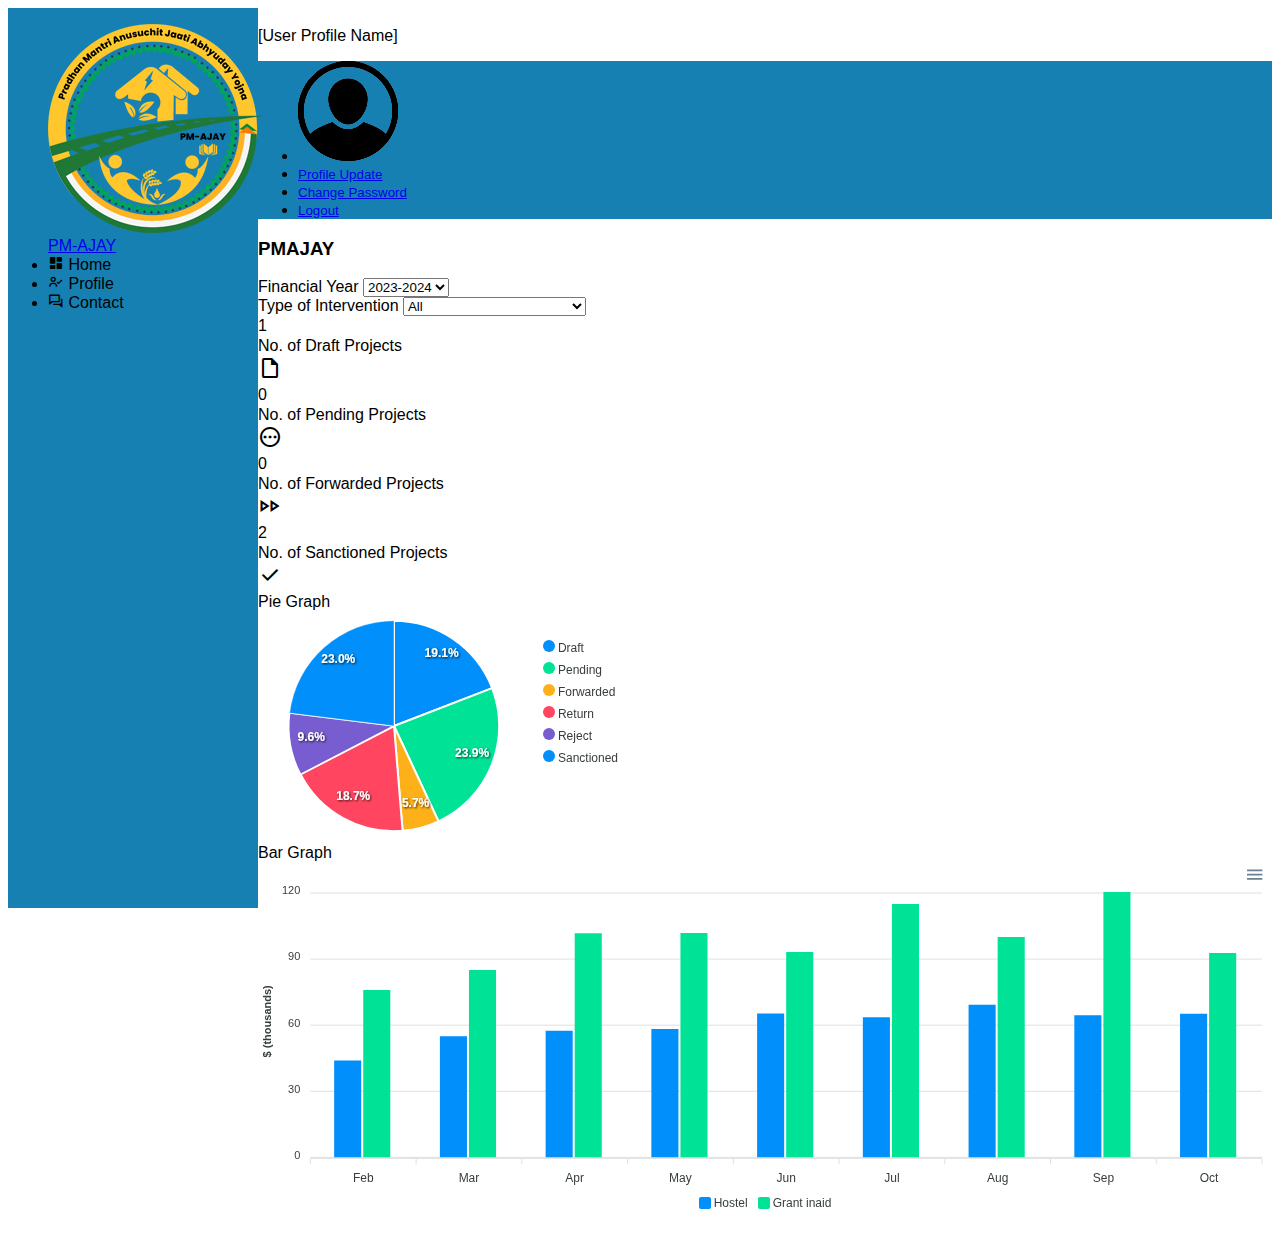
==== login/dashboard/dashboard.html @ 8426c372 "update" ====
<!DOCTYPE html>
<html lang="en">

<head>
  <meta charset="UTF-8" />
  <meta name="viewport" content="width=device-width, initial-scale=1.0" />
  <title>PMAJAY Dashboard</title>
  <!-- bootstrap 5 css -->
  <link href="https://cdn.jsdelivr.net/npm/bootstrap@5.0.0-beta2/dist/css/bootstrap.min.css" rel="stylesheet" integrity="sha384-BmbxuPwQa2lc/FVzBcNJ7UAyJxM6wuqIj61tLrc4wSX0szH/Ev+nYRRuWlolflfl" crossorigin="anonymous" />
  <!-- BOX ICONS CSS-->
  <link href="https://cdn.jsdelivr.net/npm/boxicons@2.0.5/css/boxicons.min.css" rel="stylesheet" />
  <!-- custom css -->
  <link rel="stylesheet" href="../css/style.css" />
  <link rel="stylesheet" href="https://fonts.googleapis.com/css2?family=Material+Symbols+Outlined:opsz,wght,FILL,GRAD@48,400,0,0" />
</head>

<body>
  <!-- Side-Nav -->
  <div class="side-navbar active-nav d-flex justify-content-between flex-wrap flex-column" id="sidebar">
    <ul class="nav flex-column text-white w-100">
      <a href="#" class="nav-link h3 text-white my-2">
        <img src="/images/logo.png" alt="" srcset="" class="w-25">
        PM-AJAY
      </a>
      <li href="#" class="nav-link" role="button">
        <i class="bx bxs-dashboard"></i>
        <span class="mx-2">Home</span>
      </li>
      <li href="#" class="nav-link" role="button">
        <i class="bx bx-user-check"></i>
        <span class="mx-2">Profile</span>
      </li>
      <li href="#" class="nav-link" role="button">
        <i class="bx bx-conversation"></i>
        <span class="mx-2">Contact</span>
      </li>
    </ul>

    <!-- <span href="#" class="nav-link h4 w-100 mb-5">
      <a href=""><i class="bx bxl-instagram-alt text-white"></i></a>
      <a href=""><i class="bx bxl-twitter px-2 text-white"></i></a>
      <a href=""><i class="bx bxl-facebook text-white"></i></a>
    </span> -->
  </div>

  <!-- Main Wrapper -->
  <div class="p-1 my-container active-cont">
    <!-- Top Nav -->
    <nav class="navbar top-navbar navbar-light bg-light px-5">
      <a class="btn border-0" id="menu-btn"><i class="bx bx-menu"></i></a>
      <div class="dropdown">
        <span class="" role="button" id="dropdownMenuButton1" data-bs-toggle="dropdown" >
          [User Profile Name]
        </span>
        <ul class="dropdown-menu mt-4 me-5 dashboard" aria-labelledby="dropdownMenuButton1">
          <li class="text-center mb-3 "><img src="/images/user1.png" alt="" srcset="" class="w-50"></li>
          <li class="dropdown-item"><a href="#" class="text-decoration-none text-white"><small>Profile Update</small></a></li>
          <li class="dropdown-item"><a href="#" class="text-decoration-none text-white"><small>Change Password</small></a></li>
          <li class="dropdown-item"><a href="#" class="text-decoration-none text-white"><small>Logout</small></a></li>
        </ul>
      </div>
    </nav>
    <!--End Top Nav -->
    <h3 class="text-dark p-3">PMAJAY</h3>
    <div class="row px-4">
        <div class="d-flex">
            <div class="col-md-3 me-3">
                <label class="fw-bold">Financial Year</label>
                <select class="form-control" name="fin_year" id="fin_year">
                    <option value="2023-2024">2023-2024</option>
                    <option value="2022-2023">2022-2023</option>
                    <option value="2021-2022">2021-2022</option>
                </select>
            </div>
            <div class="col-md-3">
                <label class="fw-bold">Type of Intervention</label>
                <select class="form-control" name="intervention" id="intervention">
                    <option value="111">All </option>
                    <option value="1">Income Generation Activity</option>
                    <option value="3">Infrastructure Development</option>
                    <option value="2">Skill Development</option>       
                </select>
            </div>
        </div>
        <div class="row mt-4">
            <div class="col-xxl-3 col-md-6 mb-5">
                <div class="card card-raised border-start border-primary border-4 shadow-lg">
                    <div class="card-body px-4">
                        <div class="d-flex justify-content-between align-items-center mb-2">
                            <div class="me-2">
                                <div class="display-5">1</div>
                                <div class="fw-bold">No. of Draft Projects</div>
                            </div>
                            <div class="rounded-circle py-1 px-2 bg-primary text-white"><i class="material-symbols-outlined">draft</i></div>
                        </div>
                        <div class="card-text">
                            <div class="d-inline-flex align-items-center">
                                <!-- <i class="material-symbols-outlined icon-xs text-success">draft</i> -->
                                <!-- <div class="caption text-success fw-500 me-2">3%</div>
                                <div class="caption">from last month</div> -->
                            </div>
                        </div>
                    </div>
                </div>
            </div>
            <div class="col-xxl-3 col-md-6 mb-5">
                <div class="card card-raised border-start border-warning border-4 shadow-lg">
                    <div class="card-body px-4">
                        <div class="d-flex justify-content-between align-items-center mb-2">
                            <div class="me-2">
                                <div class="display-5">0</div>
                                <div class="fw-bold">No. of Pending Projects</div>
                            </div>
                            <div class="rounded-circle py-1 px-2 bg-warning text-white"><i class="material-symbols-outlined">pending</i></div>
                        </div>
                        <div class="card-text">
                            <div class="d-inline-flex align-items-center">
                                <!-- <i class="material-icons icon-xs text-success">pending</i> -->
                                <!-- <div class="caption text-success fw-500 me-2">3%</div>
                                <div class="caption">from last month</div> -->
                            </div>
                        </div>
                    </div>
                </div>
            </div>
            <div class="col-xxl-3 col-md-6 mb-5">
                <div class="card card-raised border-start border-secondary border-4 shadow-lg">
                    <div class="card-body px-4">
                        <div class="d-flex justify-content-between align-items-center mb-2">
                            <div class="me-2">
                                <div class="display-5">0</div>
                                <div class="fw-bold">No. of Forwarded Projects</div>
                            </div>
                            <div class="rounded-circle py-1 px-2 bg-secondary text-white"><i class="material-symbols-outlined">fast_forward</i></div>
                        </div>
                        <div class="card-text">
                            <div class="d-inline-flex align-items-center">
                                <!-- <i class="material-icons icon-xs text-success">arrow_upward</i>
                                <div class="caption text-success fw-500 me-2">3%</div>
                                <div class="caption">from last month</div> -->
                            </div>
                        </div>
                    </div>
                </div>
            </div>
            <div class="col-xxl-3 col-md-6 mb-5">
                <div class="card card-raised border-start border-success border-4 shadow-lg">
                    <div class="card-body px-4">
                        <div class="d-flex justify-content-between align-items-center mb-2">
                            <div class="me-2">
                                <div class="display-5">2</div>
                                <div class="fw-bold">No. of Sanctioned Projects</div>
                            </div>
                            <div class="rounded-circle py-1 px-2 bg-success text-white"><i class="material-symbols-outlined">done</i></div>
                        </div>
                        <div class="card-text">
                            <div class="d-inline-flex align-items-center">
                                <!-- <i class="material-icons icon-xs text-success">arrow_upward</i>
                                <div class="caption text-success fw-500 me-2">3%</div>
                                <div class="caption">from last month</div> -->
                            </div>
                        </div>
                    </div>
                </div>
            </div>
        </div>
        <div class="col-md-4 mt-4">
            <div class="card shadow-sm h-100">
                <div class="card-header">Pie Graph</div>
                <div class="card-body" id="chart"></div>
            </div>
        </div>
        <div class="col-md-8 mt-4">
            <div class="card shadow-sm">
                <div class="card-header">Bar Graph</div>
                <div class="card-body" id="chart1"></div>
            </div>
        </div>
    </div>
  </div>

  <!-- bootstrap js -->
  <script src="https://cdn.jsdelivr.net/npm/bootstrap@5.0.0-beta2/dist/js/bootstrap.bundle.min.js" integrity="sha384-b5kHyXgcpbZJO/tY9Ul7kGkf1S0CWuKcCD38l8YkeH8z8QjE0GmW1gYU5S9FOnJ0" crossorigin="anonymous"></script>
  <script src="../js/dashboard.js" ></script>
  <script src="/assets/js/apexchart.js"></script>
  <script src="../js/chart.js"></script>
</body>

</html>
---- login/css/style.css ----
body {
    font-family: "Montserrat", sans-serif;
}
  
  .container {
    max-width: 900px; }
  
 
  section#formHolder {
    padding: 50px 0; }
  
  .brand {
    padding: 20px;
    background-size: cover;
    background-position: center center;
    color: #fff;
    min-height: 540px;
    position: relative;
    box-shadow: 3px 3px 10px rgba(92, 143, 204, 0.3);
    transition: all 0.6s cubic-bezier(1, -0.375, 0.285, 0.995);
    z-index: 9999; }
    
    .brand::before {
      content: '';
      display: block;
      width: 100%;
      height: 100%;
      position: absolute;
      top: 0;
      left: 0;
      background: rgb(36, 131, 197);
      z-index: -1; }
    .brand .heading {
      position: absolute;
      top: 50%;
      left: 50%;
      transform: translate(-50%, -50%);
      text-align: center;
      transition: all 0.6s; }
      .brand .heading.active {
        top: 100px;
        left: 100px;
        transform: translate(0); }
      .brand .heading h2 {
        font-size: 70px;
        font-weight: 700;
        text-transform: uppercase;
        margin-bottom: 0; }
      .brand .heading p {
        font-size: 15px;
        font-weight: 300;
        text-transform: uppercase;
        letter-spacing: 2px;
        white-space: 4px;
        font-family: "Raleway", sans-serif; }
    .brand .success-msg {
      width: 100%;
      text-align: center;
      position: absolute;
      top: 50%;
      left: 50%;
      transform: translate(-50%, -50%);
      margin-top: 60px; }
      .brand .success-msg p {
        font-size: 25px;
        font-weight: 400;
        font-family: "Raleway", sans-serif; }
      .brand .success-msg a {
        font-size: 12px;
        text-transform: uppercase;
        padding: 8px 30px;
        background: #2db6fa;
        text-decoration: none;
        color: #fff;
        border-radius: 30px; }
      .brand .success-msg p, .brand .success-msg a {
        transition: all 0.9s;
        transform: translateY(20px);
        opacity: 0; }
        .brand .success-msg p.active, .brand .success-msg a.active {
          transform: translateY(0);
          opacity: 1; }
  
  .form {
    position: relative; }
    .form .form-peice {
      background: #fff;
      min-height: 480px;
      margin-top: 30px;
      box-shadow: 3px 3px 10px rgba(0, 0, 0, 0.2);
      color: #bbbbbb;
      padding: 30px 0 60px;
      transition: all 0.9s cubic-bezier(1, -0.375, 0.285, 0.995);
      position: absolute;
      top: 0;
      left: -30%;
      width: 130%;
      overflow: hidden; }
      .form .form-peice.switched {
        transform: translateX(-100%);
        width: 100%;
        left: 0; }
    .form form {
      padding: 0 40px;
      margin: 0;
      width: 70%;
      position: absolute;
      top: 50%;
      left: 60%;
      transform: translate(-50%, -50%); }
      .form form .form-group {
        margin-bottom: 5px;
        position: relative; }
        .form form .form-group.hasError input {
          border-color: #2db6fa !important; }
        .form form .form-group.hasError label {
          color: #2db6fa !important; }
      .form form label {
        font-size: 12px;
        font-weight: 400;
        text-transform: uppercase;
        font-family: "Montserrat", sans-serif;
        transform: translateY(40px);
        transition: all 0.4s;
        cursor: text;
        z-index: -1; }
        .form form label.active {
          transform: translateY(10px);
          font-size: 10px; }
        .form form label.fontSwitch {
          font-family: "Raleway", sans-serif !important;
          font-weight: 600; }
      .form form input:not([type=submit]) {
        background: none;
        outline: none;
        border: none;
        display: block;
        padding: 10px 0;
        width: 100%;
        border-bottom: 1px solid #eee;
        color: #444;
        font-size: 15px;
        font-family: "Montserrat", sans-serif;
        z-index: 1; }
        .form form input:not([type=submit]).hasError {
          border-color: #2db6fa; }
      .form form span.error {
        color: #2db6fa;
        font-family: "Montserrat", sans-serif;
        font-size: 12px;
        position: absolute;
        bottom: -20px;
        right: 0;
        display: none; }
      .form form input[type=password] {
        color: #2db6fa; }
      .form form .CTA {
        margin-top: 30px; }
        .form form .CTA input {
          font-size: 12px;
          text-transform: uppercase;
          padding: 5px 30px;
          background: #2db6fa;
          color: #fff;
          border-radius: 30px;
          margin-right: 20px;
          border: none;
          font-family: "Montserrat", sans-serif; }
        .form form .CTA a.switch {
          font-size: 13px;
          font-weight: 400;
          font-family: "Montserrat", sans-serif;
          color: #bbbbbb;
          text-decoration: underline;
          transition: all 0.3s; }
          .form form .CTA a.switch:hover {
            color: #2db6fa; }
  
  @media (max-width: 768px) {
    .container {
      overflow: hidden; }
    section#formHolder {
      padding: 0; }
      section#formHolder div.brand {
        min-height: 200px !important; }
        section#formHolder div.brand.active {
          min-height: 100vh !important; }
        section#formHolder div.brand .heading.active {
          top: 200px;
          left: 50%;
          transform: translate(-50%, -50%); }
        section#formHolder div.brand .success-msg p {
          font-size: 16px; }
        section#formHolder div.brand .success-msg a {
          padding: 5px 30px;
          font-size: 10px; }
      section#formHolder .form {
        width: 80vw;
        min-height: 500px;
        margin-left: 10vw; }
        section#formHolder .form .form-peice {
          margin: 0;
          top: 0;
          left: 0;
          width: 100% !important;
          transition: all .5s ease-in-out; }
          section#formHolder .form .form-peice.switched {
            transform: translateY(-100%);
            width: 100%;
            left: 0; }
          section#formHolder .form .form-peice > form {
            width: 100% !important;
            padding: 60px;
            left: 50%; } }
  
  @media (max-width: 480px) {
    section#formHolder .form {
      width: 100vw;
      margin-left: 0; }
    h2 {
      font-size: 50px !important; } }

      /* Dashboard */
      body {
        min-height: 100vh;
      }
      
      .side-navbar {
        width: 250px;
        height: 100%;
        position: fixed;
        margin-left: -300px;
        background-color: #1680b3;
        transition: 0.5s;
      }
      .dashboard{
        background-color: #1680b3;
      }
      .dropdown ul li :hover{
        color: #100901!important;
      }
      .cursor{
        cursor: url('/images/cursor.cur'), auto;
      }
      .nav-link:active,
      .nav-link:focus,
      .nav-link:hover {
        background-color: #ffffff26;
      }
      
      .my-container {
        transition: 0.4s;
      }
      
      .active-nav {
        margin-left: 0;
      }
      
      /* for main section */
      .active-cont {
        margin-left: 250px;
      }
      
      #menu-btn {
        background-color: #100901;
        color: #fff;
        margin-left: -62px;
      }
      
      .my-container input {
        border-radius: 2rem;
        padding: 2px 20px;
      }
      .card {
        line-height: 1.25rem;
        color: #000;
    }
      .card-raised{
        border:none;
      }
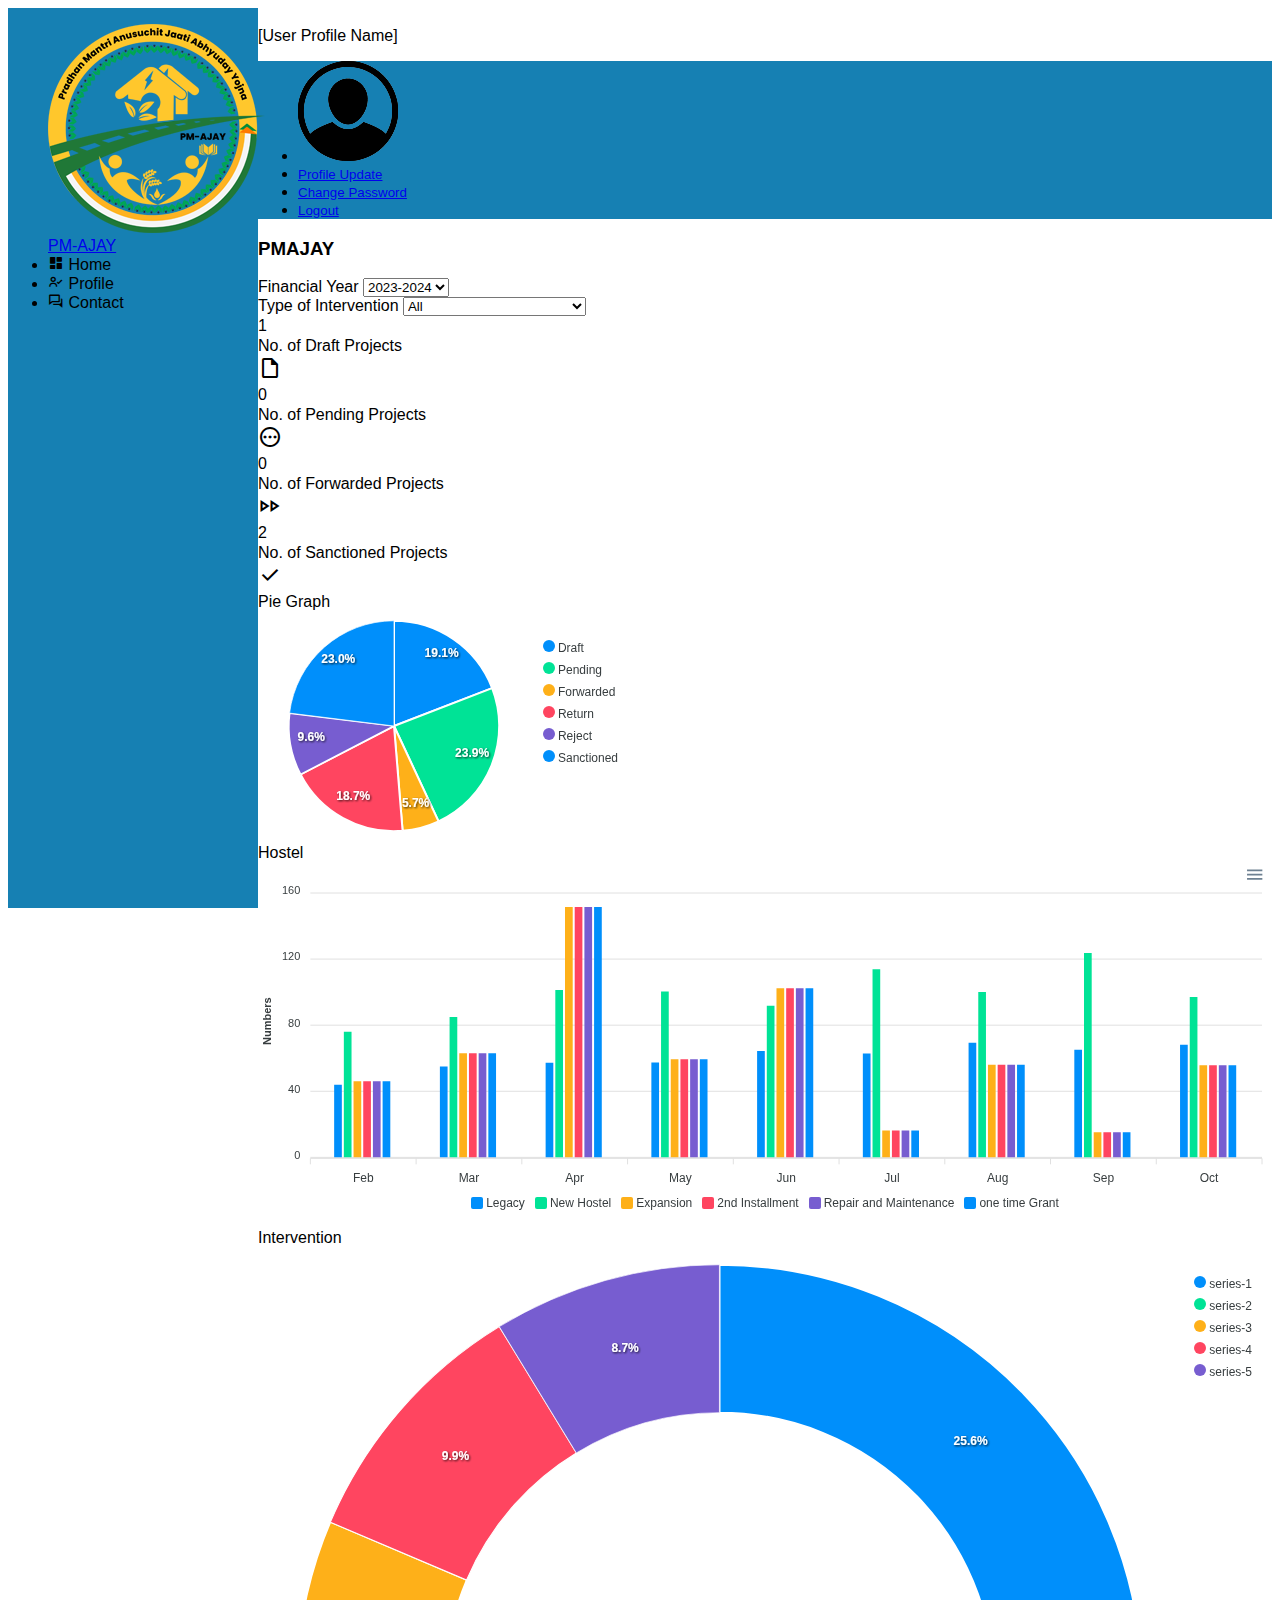
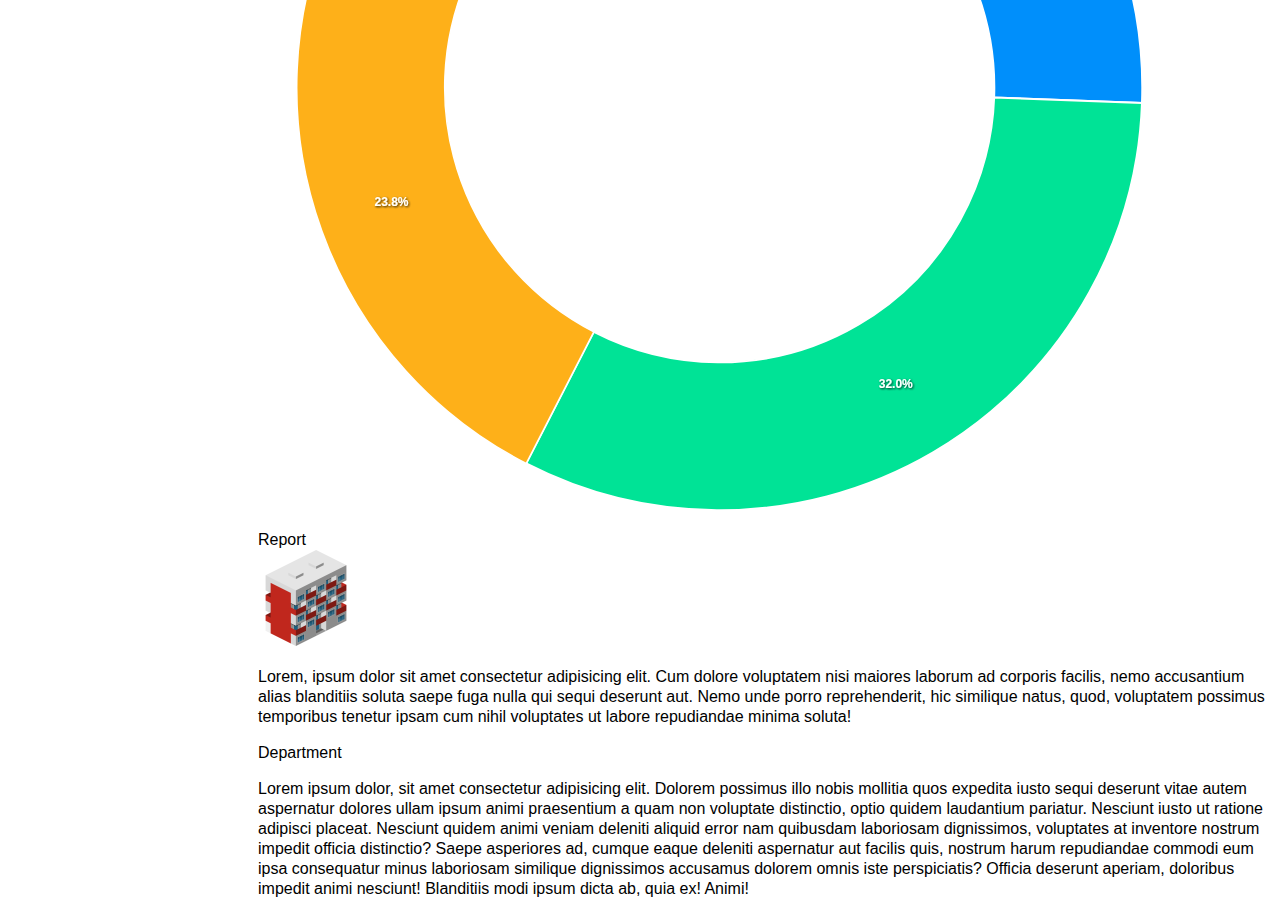
==== commit fa06222f: "update" ====
--- a/login/dashboard/dashboard.html
+++ b/login/dashboard/dashboard.html
@@ -2,188 +2,236 @@
 <html lang="en">
 
 <head>
-  <meta charset="UTF-8" />
-  <meta name="viewport" content="width=device-width, initial-scale=1.0" />
-  <title>PMAJAY Dashboard</title>
-  <!-- bootstrap 5 css -->
-  <link href="https://cdn.jsdelivr.net/npm/bootstrap@5.0.0-beta2/dist/css/bootstrap.min.css" rel="stylesheet" integrity="sha384-BmbxuPwQa2lc/FVzBcNJ7UAyJxM6wuqIj61tLrc4wSX0szH/Ev+nYRRuWlolflfl" crossorigin="anonymous" />
-  <!-- BOX ICONS CSS-->
-  <link href="https://cdn.jsdelivr.net/npm/boxicons@2.0.5/css/boxicons.min.css" rel="stylesheet" />
-  <!-- custom css -->
-  <link rel="stylesheet" href="../css/style.css" />
-  <link rel="stylesheet" href="https://fonts.googleapis.com/css2?family=Material+Symbols+Outlined:opsz,wght,FILL,GRAD@48,400,0,0" />
+    <meta charset="UTF-8" />
+    <meta name="viewport" content="width=device-width, initial-scale=1.0" />
+    <title>PMAJAY Dashboard</title>
+    <!-- bootstrap 5 css -->
+    <link href="https://cdn.jsdelivr.net/npm/bootstrap@5.0.0-beta2/dist/css/bootstrap.min.css" rel="stylesheet"
+        integrity="sha384-BmbxuPwQa2lc/FVzBcNJ7UAyJxM6wuqIj61tLrc4wSX0szH/Ev+nYRRuWlolflfl" crossorigin="anonymous" />
+    <!-- BOX ICONS CSS-->
+    <link href="https://cdn.jsdelivr.net/npm/boxicons@2.0.5/css/boxicons.min.css" rel="stylesheet" />
+    <!-- custom css -->
+    <link rel="stylesheet" href="../css/style.css" />
+    <link rel="stylesheet"
+        href="https://fonts.googleapis.com/css2?family=Material+Symbols+Outlined:opsz,wght,FILL,GRAD@48,400,0,0" />
 </head>
 
 <body>
-  <!-- Side-Nav -->
-  <div class="side-navbar active-nav d-flex justify-content-between flex-wrap flex-column" id="sidebar">
-    <ul class="nav flex-column text-white w-100">
-      <a href="#" class="nav-link h3 text-white my-2">
-        <img src="/images/logo.png" alt="" srcset="" class="w-25">
-        PM-AJAY
-      </a>
-      <li href="#" class="nav-link" role="button">
-        <i class="bx bxs-dashboard"></i>
-        <span class="mx-2">Home</span>
-      </li>
-      <li href="#" class="nav-link" role="button">
-        <i class="bx bx-user-check"></i>
-        <span class="mx-2">Profile</span>
-      </li>
-      <li href="#" class="nav-link" role="button">
-        <i class="bx bx-conversation"></i>
-        <span class="mx-2">Contact</span>
-      </li>
-    </ul>
-
-    <!-- <span href="#" class="nav-link h4 w-100 mb-5">
+    <!-- Side-Nav -->
+    <div class="side-navbar active-nav d-flex justify-content-between flex-wrap flex-column" id="sidebar">
+        <ul class="nav flex-column text-white w-100">
+            <a href="#" class="nav-link h3 text-white my-2">
+                <img src="/images/logo.png" alt="" srcset="" class="w-25">
+                PM-AJAY
+            </a>
+            <li href="#" class="nav-link" role="button">
+                <i class="bx bxs-dashboard"></i>
+                <span class="mx-2">Home</span>
+            </li>
+            <li href="#" class="nav-link" role="button">
+                <i class="bx bx-user-check"></i>
+                <span class="mx-2">Profile</span>
+            </li>
+            <li href="#" class="nav-link" role="button">
+                <i class="bx bx-conversation"></i>
+                <span class="mx-2">Contact</span>
+            </li>
+        </ul>
+
+        <!-- <span href="#" class="nav-link h4 w-100 mb-5">
       <a href=""><i class="bx bxl-instagram-alt text-white"></i></a>
       <a href=""><i class="bx bxl-twitter px-2 text-white"></i></a>
       <a href=""><i class="bx bxl-facebook text-white"></i></a>
     </span> -->
-  </div>
-
-  <!-- Main Wrapper -->
-  <div class="p-1 my-container active-cont">
-    <!-- Top Nav -->
-    <nav class="navbar top-navbar navbar-light bg-light px-5">
-      <a class="btn border-0" id="menu-btn"><i class="bx bx-menu"></i></a>
-      <div class="dropdown">
-        <span class="" role="button" id="dropdownMenuButton1" data-bs-toggle="dropdown" >
-          [User Profile Name]
-        </span>
-        <ul class="dropdown-menu mt-4 me-5 dashboard" aria-labelledby="dropdownMenuButton1">
-          <li class="text-center mb-3 "><img src="/images/user1.png" alt="" srcset="" class="w-50"></li>
-          <li class="dropdown-item"><a href="#" class="text-decoration-none text-white"><small>Profile Update</small></a></li>
-          <li class="dropdown-item"><a href="#" class="text-decoration-none text-white"><small>Change Password</small></a></li>
-          <li class="dropdown-item"><a href="#" class="text-decoration-none text-white"><small>Logout</small></a></li>
-        </ul>
-      </div>
-    </nav>
-    <!--End Top Nav -->
-    <h3 class="text-dark p-3">PMAJAY</h3>
-    <div class="row px-4">
-        <div class="d-flex">
-            <div class="col-md-3 me-3">
-                <label class="fw-bold">Financial Year</label>
-                <select class="form-control" name="fin_year" id="fin_year">
-                    <option value="2023-2024">2023-2024</option>
-                    <option value="2022-2023">2022-2023</option>
-                    <option value="2021-2022">2021-2022</option>
-                </select>
-            </div>
-            <div class="col-md-3">
-                <label class="fw-bold">Type of Intervention</label>
-                <select class="form-control" name="intervention" id="intervention">
-                    <option value="111">All </option>
-                    <option value="1">Income Generation Activity</option>
-                    <option value="3">Infrastructure Development</option>
-                    <option value="2">Skill Development</option>       
-                </select>
-            </div>
-        </div>
-        <div class="row mt-4">
-            <div class="col-xxl-3 col-md-6 mb-5">
-                <div class="card card-raised border-start border-primary border-4 shadow-lg">
-                    <div class="card-body px-4">
-                        <div class="d-flex justify-content-between align-items-center mb-2">
-                            <div class="me-2">
-                                <div class="display-5">1</div>
-                                <div class="fw-bold">No. of Draft Projects</div>
-                            </div>
-                            <div class="rounded-circle py-1 px-2 bg-primary text-white"><i class="material-symbols-outlined">draft</i></div>
-                        </div>
-                        <div class="card-text">
-                            <div class="d-inline-flex align-items-center">
-                                <!-- <i class="material-symbols-outlined icon-xs text-success">draft</i> -->
-                                <!-- <div class="caption text-success fw-500 me-2">3%</div>
-                                <div class="caption">from last month</div> -->
-                            </div>
-                        </div>
-                    </div>
-                </div>
-            </div>
-            <div class="col-xxl-3 col-md-6 mb-5">
-                <div class="card card-raised border-start border-warning border-4 shadow-lg">
-                    <div class="card-body px-4">
-                        <div class="d-flex justify-content-between align-items-center mb-2">
-                            <div class="me-2">
-                                <div class="display-5">0</div>
-                                <div class="fw-bold">No. of Pending Projects</div>
-                            </div>
-                            <div class="rounded-circle py-1 px-2 bg-warning text-white"><i class="material-symbols-outlined">pending</i></div>
-                        </div>
-                        <div class="card-text">
-                            <div class="d-inline-flex align-items-center">
-                                <!-- <i class="material-icons icon-xs text-success">pending</i> -->
-                                <!-- <div class="caption text-success fw-500 me-2">3%</div>
-                                <div class="caption">from last month</div> -->
-                            </div>
-                        </div>
-                    </div>
-                </div>
-            </div>
-            <div class="col-xxl-3 col-md-6 mb-5">
-                <div class="card card-raised border-start border-secondary border-4 shadow-lg">
-                    <div class="card-body px-4">
-                        <div class="d-flex justify-content-between align-items-center mb-2">
-                            <div class="me-2">
-                                <div class="display-5">0</div>
-                                <div class="fw-bold">No. of Forwarded Projects</div>
-                            </div>
-                            <div class="rounded-circle py-1 px-2 bg-secondary text-white"><i class="material-symbols-outlined">fast_forward</i></div>
-                        </div>
-                        <div class="card-text">
-                            <div class="d-inline-flex align-items-center">
-                                <!-- <i class="material-icons icon-xs text-success">arrow_upward</i>
+    </div>
+
+    <!-- Main Wrapper -->
+    <div class="p-1 my-container active-cont">
+        <!-- Top Nav -->
+        <nav class="navbar top-navbar navbar-light bg-light px-5">
+            <a class="btn border-0" id="menu-btn"><i class="bx bx-menu"></i></a>
+            <div class="dropdown">
+                <span class="" role="button" id="dropdownMenuButton1" data-bs-toggle="dropdown">
+                    [User Profile Name]
+                </span>
+                <ul class="dropdown-menu mt-4 me-5 dashboard" aria-labelledby="dropdownMenuButton1">
+                    <li class="text-center mb-3 "><img src="/images/user1.png" alt="" srcset="" class="w-50"></li>
+                    <li class="dropdown-item"><a href="#" class="text-decoration-none text-white"><small>Profile
+                                Update</small></a></li>
+                    <li class="dropdown-item"><a href="#" class="text-decoration-none text-white"><small>Change
+                                Password</small></a></li>
+                    <li class="dropdown-item"><a href="#"
+                            class="text-decoration-none text-white"><small>Logout</small></a></li>
+                </ul>
+            </div>
+        </nav>
+        <!--End Top Nav -->
+        <h3 class="text-dark p-3">PMAJAY</h3>
+        <div class="row px-4">
+            <div class="d-flex">
+                <div class="col-md-3 me-3">
+                    <label class="fw-bold">Financial Year</label>
+                    <select class="form-control" name="fin_year" id="fin_year">
+                        <option value="2023-2024">2023-2024</option>
+                        <option value="2022-2023">2022-2023</option>
+                        <option value="2021-2022">2021-2022</option>
+                    </select>
+                </div>
+                <div class="col-md-3">
+                    <label class="fw-bold">Type of Intervention</label>
+                    <select class="form-control" name="intervention" id="intervention">
+                        <option value="111">All </option>
+                        <option value="1">Income Generation Activity</option>
+                        <option value="3">Infrastructure Development</option>
+                        <option value="2">Skill Development</option>
+                    </select>
+                </div>
+            </div>
+            <div class="row mt-4">
+                <div class="col-xxl-3 col-md-6 mb-5">
+                    <div class="card card-raised border-start border-primary border-4 shadow-lg">
+                        <div class="card-body px-4">
+                            <div class="d-flex justify-content-between align-items-center mb-2">
+                                <div class="me-2">
+                                    <div class="display-5">1</div>
+                                    <div class="fw-bold">No. of Draft Projects</div>
+                                </div>
+                                <div class="rounded-circle py-1 px-2 bg-primary text-white"><i
+                                        class="material-symbols-outlined">draft</i></div>
+                            </div>
+                            <div class="card-text">
+                                <div class="d-inline-flex align-items-center">
+                                    <!-- <i class="material-symbols-outlined icon-xs text-success">draft</i> -->
+                                    <!-- <div class="caption text-success fw-500 me-2">3%</div>
+                                <div class="caption">from last month</div> -->
+                                </div>
+                            </div>
+                        </div>
+                    </div>
+                </div>
+                <div class="col-xxl-3 col-md-6 mb-5">
+                    <div class="card card-raised border-start border-warning border-4 shadow-lg">
+                        <div class="card-body px-4">
+                            <div class="d-flex justify-content-between align-items-center mb-2">
+                                <div class="me-2">
+                                    <div class="display-5">0</div>
+                                    <div class="fw-bold">No. of Pending Projects</div>
+                                </div>
+                                <div class="rounded-circle py-1 px-2 bg-warning text-white"><i
+                                        class="material-symbols-outlined">pending</i></div>
+                            </div>
+                            <div class="card-text">
+                                <div class="d-inline-flex align-items-center">
+                                    <!-- <i class="material-icons icon-xs text-success">pending</i> -->
+                                    <!-- <div class="caption text-success fw-500 me-2">3%</div>
+                                <div class="caption">from last month</div> -->
+                                </div>
+                            </div>
+                        </div>
+                    </div>
+                </div>
+                <div class="col-xxl-3 col-md-6 mb-5">
+                    <div class="card card-raised border-start border-secondary border-4 shadow-lg">
+                        <div class="card-body px-4">
+                            <div class="d-flex justify-content-between align-items-center mb-2">
+                                <div class="me-2">
+                                    <div class="display-5">0</div>
+                                    <div class="fw-bold">No. of Forwarded Projects</div>
+                                </div>
+                                <div class="rounded-circle py-1 px-2 bg-secondary text-white"><i
+                                        class="material-symbols-outlined">fast_forward</i></div>
+                            </div>
+                            <div class="card-text">
+                                <div class="d-inline-flex align-items-center">
+                                    <!-- <i class="material-icons icon-xs text-success">arrow_upward</i>
                                 <div class="caption text-success fw-500 me-2">3%</div>
                                 <div class="caption">from last month</div> -->
-                            </div>
-                        </div>
-                    </div>
-                </div>
-            </div>
-            <div class="col-xxl-3 col-md-6 mb-5">
-                <div class="card card-raised border-start border-success border-4 shadow-lg">
-                    <div class="card-body px-4">
-                        <div class="d-flex justify-content-between align-items-center mb-2">
-                            <div class="me-2">
-                                <div class="display-5">2</div>
-                                <div class="fw-bold">No. of Sanctioned Projects</div>
-                            </div>
-                            <div class="rounded-circle py-1 px-2 bg-success text-white"><i class="material-symbols-outlined">done</i></div>
-                        </div>
-                        <div class="card-text">
-                            <div class="d-inline-flex align-items-center">
-                                <!-- <i class="material-icons icon-xs text-success">arrow_upward</i>
+                                </div>
+                            </div>
+                        </div>
+                    </div>
+                </div>
+                <div class="col-xxl-3 col-md-6 mb-5">
+                    <div class="card card-raised border-start border-success border-4 shadow-lg">
+                        <div class="card-body px-4">
+                            <div class="d-flex justify-content-between align-items-center mb-2">
+                                <div class="me-2">
+                                    <div class="display-5">2</div>
+                                    <div class="fw-bold">No. of Sanctioned Projects</div>
+                                </div>
+                                <div class="rounded-circle py-1 px-2 bg-success text-white"><i
+                                        class="material-symbols-outlined">done</i></div>
+                            </div>
+                            <div class="card-text">
+                                <div class="d-inline-flex align-items-center">
+                                    <!-- <i class="material-icons icon-xs text-success">arrow_upward</i>
                                 <div class="caption text-success fw-500 me-2">3%</div>
                                 <div class="caption">from last month</div> -->
-                            </div>
-                        </div>
-                    </div>
-                </div>
-            </div>
-        </div>
-        <div class="col-md-4 mt-4">
-            <div class="card shadow-sm h-100">
-                <div class="card-header">Pie Graph</div>
-                <div class="card-body" id="chart"></div>
-            </div>
-        </div>
-        <div class="col-md-8 mt-4">
-            <div class="card shadow-sm">
-                <div class="card-header">Bar Graph</div>
-                <div class="card-body" id="chart1"></div>
+                                </div>
+                            </div>
+                        </div>
+                    </div>
+                </div>
+            </div>
+            <div class="col-md-4 mt-4">
+                <div class="card shadow-sm h-100">
+                    <div class="card-header">Pie Graph</div>
+                    <div class="card-body" id="chart"></div>
+                </div>
+            </div>
+            <div class="col-md-8 mt-4">
+                <div class="card shadow-sm">
+                    <div class="card-header">Hostel</div>
+                    <div class="card-body" id="chart1"></div>
+                </div>
+            </div>
+            <div class="col-md-4 mt-4">
+                <div class="card shadow-sm">
+                    <div class="card-header">Intervention</div>
+                    <div class="card-body" id="chart2"></div>
+                </div>
+            </div>
+            <div class="col-md-4 mt-4">
+                <div class="card shadow-sm">
+                    <div class="card-header">Report</div>
+                    <div class="card-body">
+                        <div class="text-center">
+                            <img src="/images/building (1).png" alt="" srcset="">
+                            <p class="">Lorem, ipsum dolor sit amet consectetur adipisicing elit. Cum dolore voluptatem nisi
+                                maiores laborum ad corporis facilis, nemo accusantium alias blanditiis soluta saepe fuga
+                                nulla qui sequi deserunt aut. Nemo unde porro reprehenderit, hic similique natus, quod,
+                                voluptatem possimus temporibus tenetur ipsam cum nihil voluptates ut labore repudiandae
+                                minima soluta!</p>
+                        </div>
+                    </div>
+                </div>
+            </div>
+            <div class="col-md-4 mt-4">
+                <div class="card shadow-sm">
+                    <div class="card-header">Department</div>
+                    <div class="card-body">
+                        <p>Lorem ipsum dolor, sit amet consectetur adipisicing elit. Dolorem possimus illo nobis
+                            mollitia quos expedita iusto sequi deserunt vitae autem aspernatur dolores ullam ipsum animi
+                            praesentium a quam non voluptate distinctio, optio quidem laudantium pariatur. Nesciunt
+                            iusto ut ratione adipisci placeat. Nesciunt quidem animi veniam deleniti aliquid error nam
+                            quibusdam laboriosam dignissimos, voluptates at inventore nostrum impedit officia
+                            distinctio? Saepe asperiores ad, cumque eaque deleniti aspernatur aut facilis quis, nostrum
+                            harum repudiandae commodi eum ipsa consequatur minus laboriosam similique dignissimos
+                            accusamus dolorem omnis iste perspiciatis? Officia deserunt aperiam, doloribus impedit animi
+                            nesciunt! Blanditiis modi ipsum dicta ab, quia ex! Animi!</p>
+                    </div>
+                </div>
             </div>
         </div>
     </div>
-  </div>
-
-  <!-- bootstrap js -->
-  <script src="https://cdn.jsdelivr.net/npm/bootstrap@5.0.0-beta2/dist/js/bootstrap.bundle.min.js" integrity="sha384-b5kHyXgcpbZJO/tY9Ul7kGkf1S0CWuKcCD38l8YkeH8z8QjE0GmW1gYU5S9FOnJ0" crossorigin="anonymous"></script>
-  <script src="../js/dashboard.js" ></script>
-  <script src="/assets/js/apexchart.js"></script>
-  <script src="../js/chart.js"></script>
+
+    <!-- bootstrap js -->
+    <script src="https://cdn.jsdelivr.net/npm/bootstrap@5.0.0-beta2/dist/js/bootstrap.bundle.min.js"
+        integrity="sha384-b5kHyXgcpbZJO/tY9Ul7kGkf1S0CWuKcCD38l8YkeH8z8QjE0GmW1gYU5S9FOnJ0"
+        crossorigin="anonymous"></script>
+    <script src="../js/dashboard.js"></script>
+    <script src="/assets/js/apexchart.js"></script>
+    <script src="../js/chart.js"></script>
 </body>
 
 </html>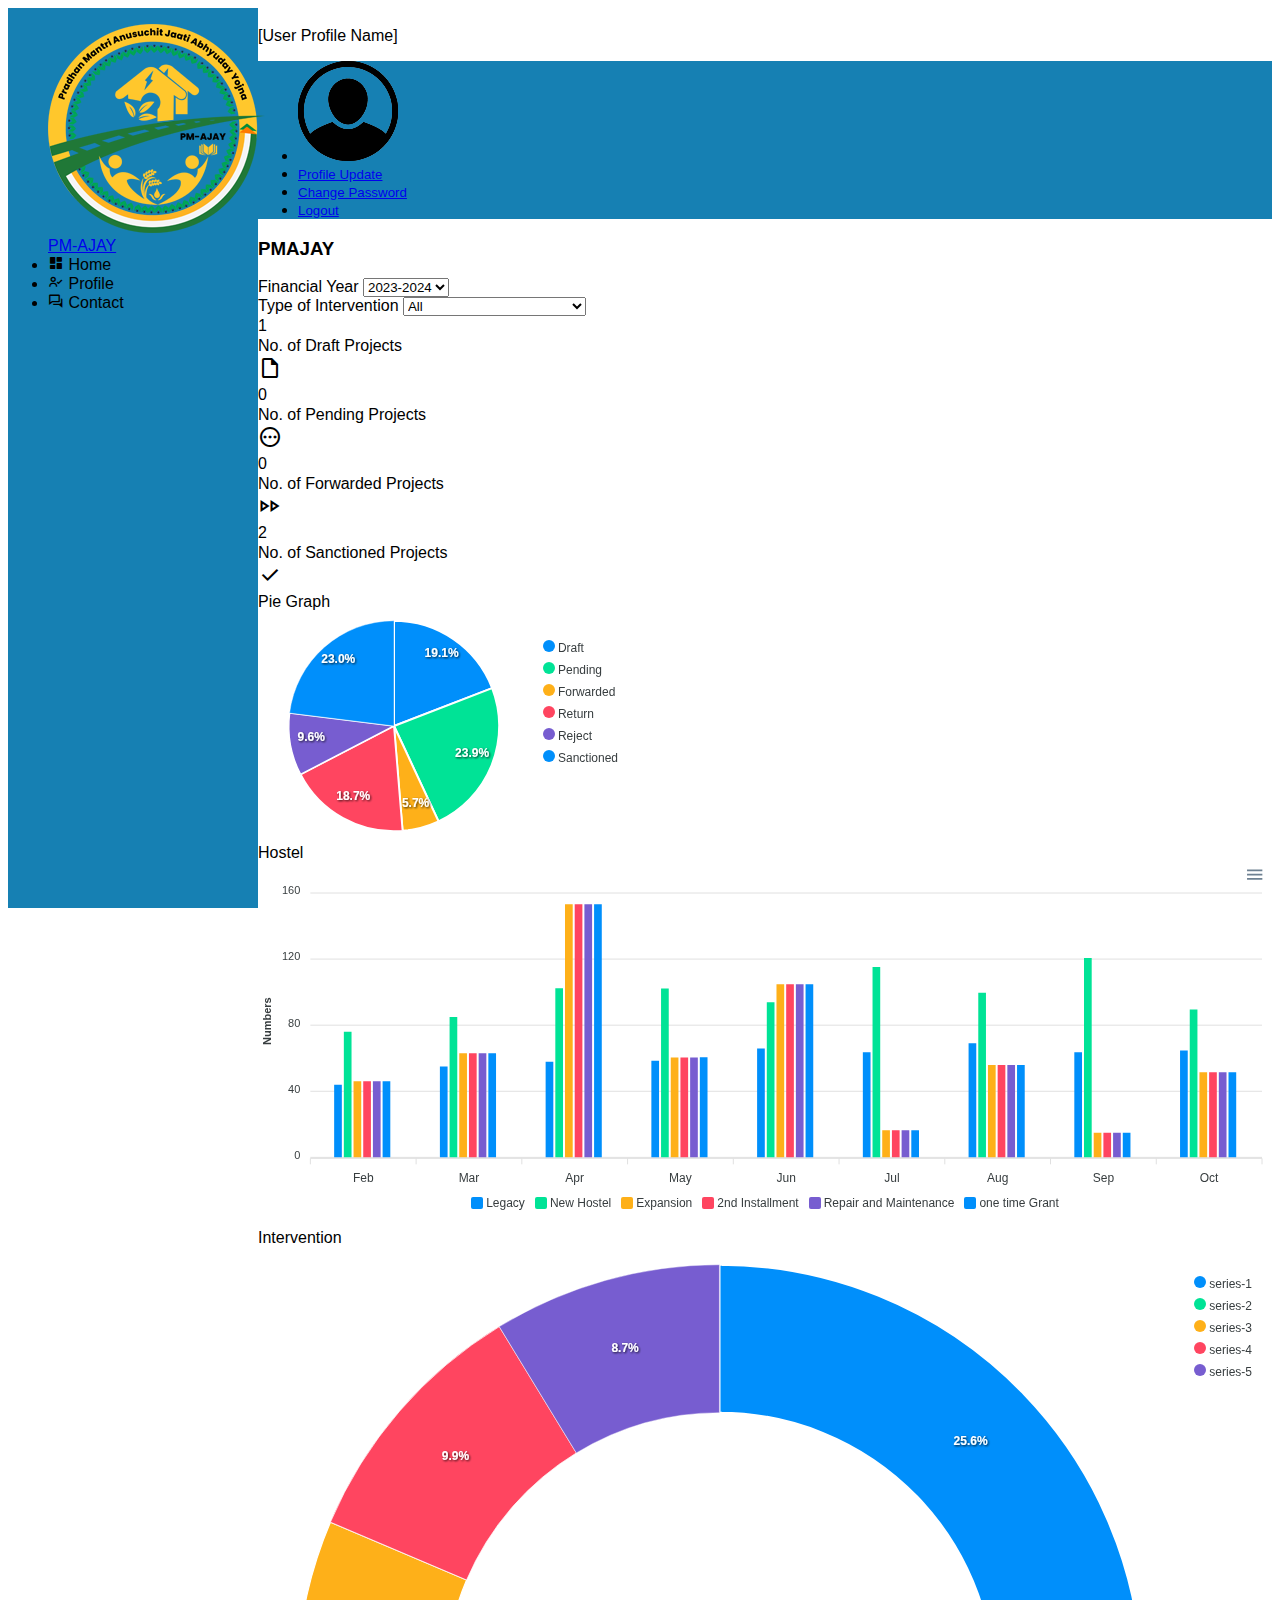
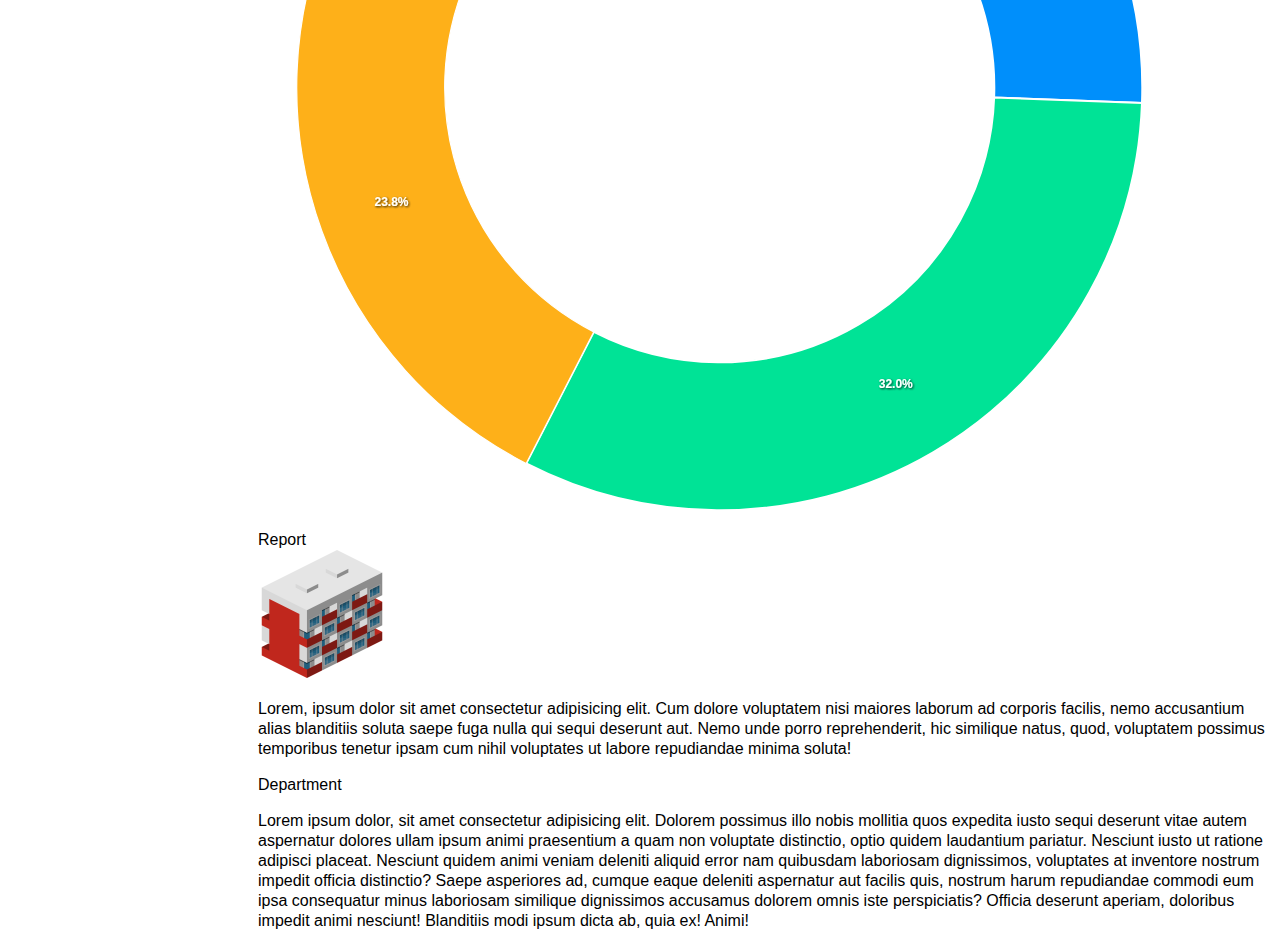
==== commit 758c1b45: "update" ====
--- a/login/dashboard/dashboard.html
+++ b/login/dashboard/dashboard.html
@@ -192,11 +192,11 @@
                 </div>
             </div>
             <div class="col-md-4 mt-4">
-                <div class="card shadow-sm">
+                <div class="card shadow-sm h-100">
                     <div class="card-header">Report</div>
                     <div class="card-body">
                         <div class="text-center">
-                            <img src="/images/building (1).png" alt="" srcset="">
+                            <img src="/images/building (2).png" alt="" srcset="" class="mb-5">
                             <p class="">Lorem, ipsum dolor sit amet consectetur adipisicing elit. Cum dolore voluptatem nisi
                                 maiores laborum ad corporis facilis, nemo accusantium alias blanditiis soluta saepe fuga
                                 nulla qui sequi deserunt aut. Nemo unde porro reprehenderit, hic similique natus, quod,
@@ -207,7 +207,7 @@
                 </div>
             </div>
             <div class="col-md-4 mt-4">
-                <div class="card shadow-sm">
+                <div class="card shadow-sm h-100">
                     <div class="card-header">Department</div>
                     <div class="card-body">
                         <p>Lorem ipsum dolor, sit amet consectetur adipisicing elit. Dolorem possimus illo nobis
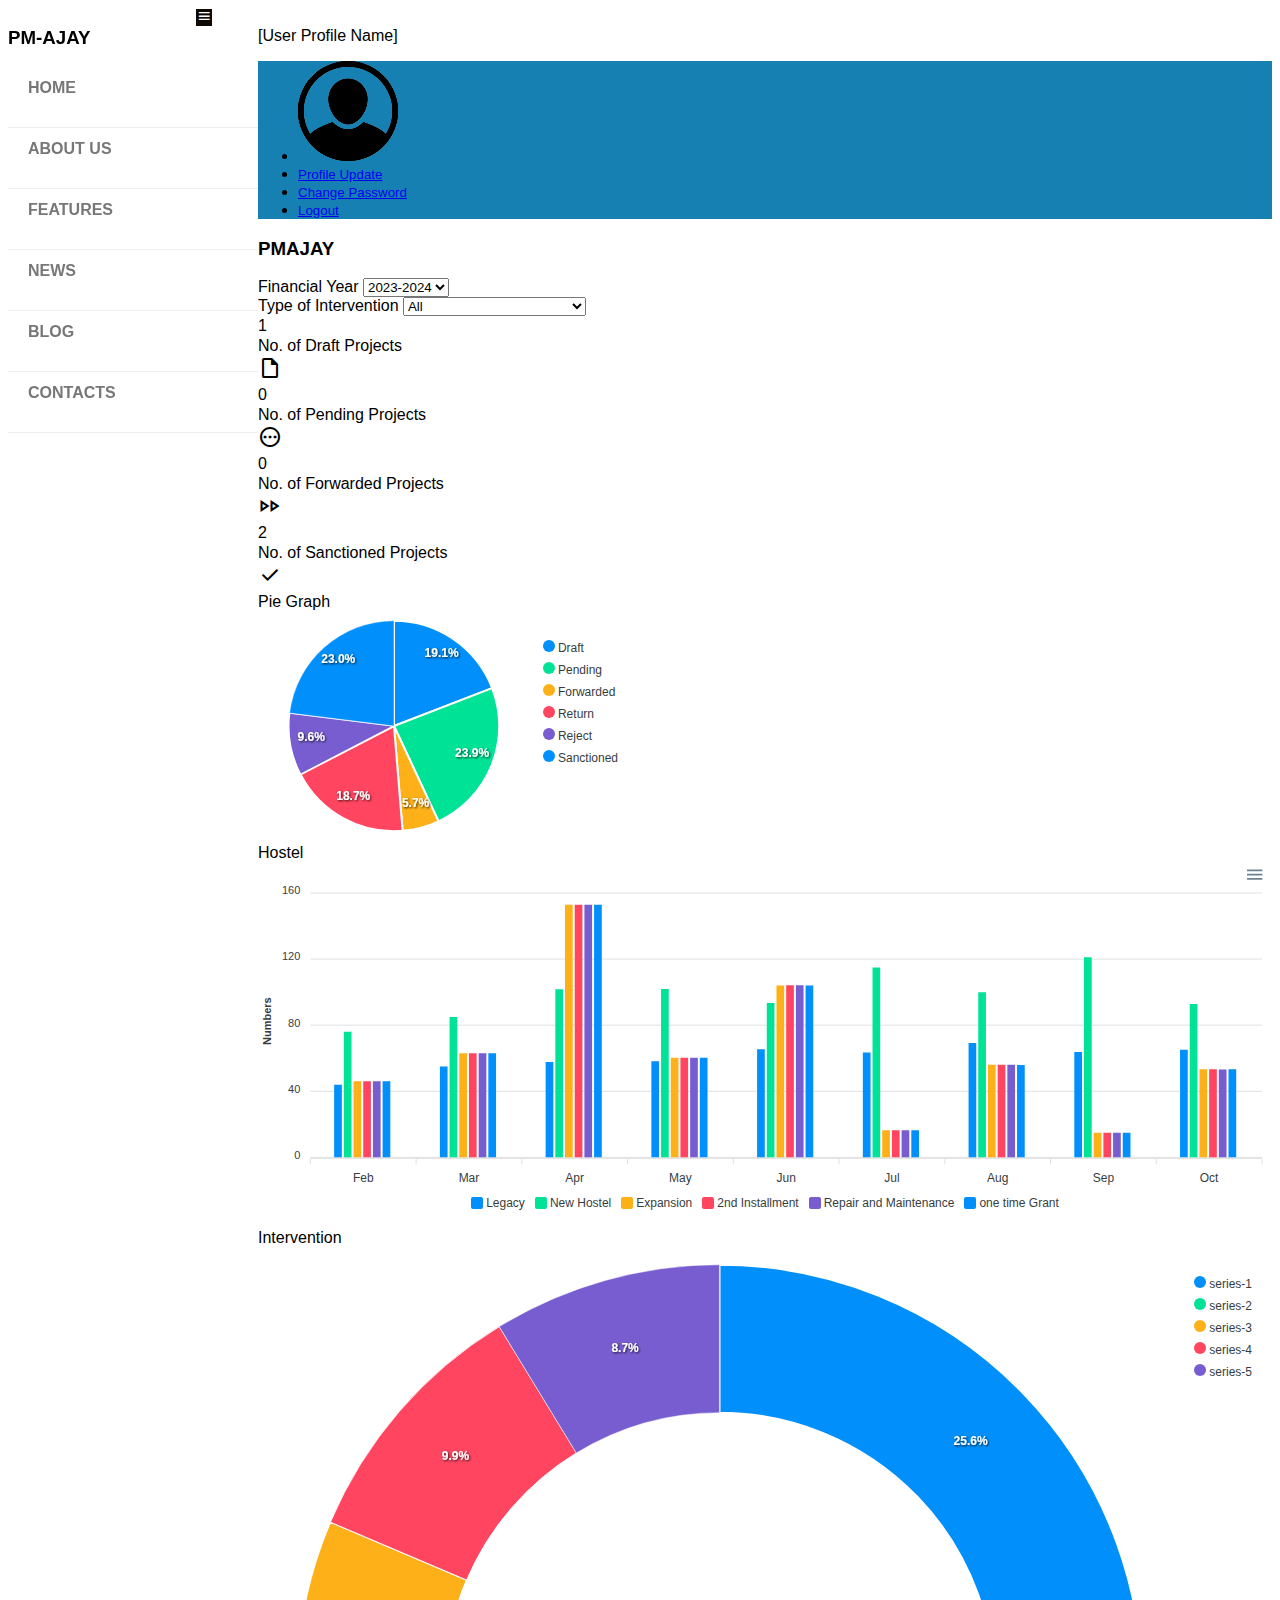
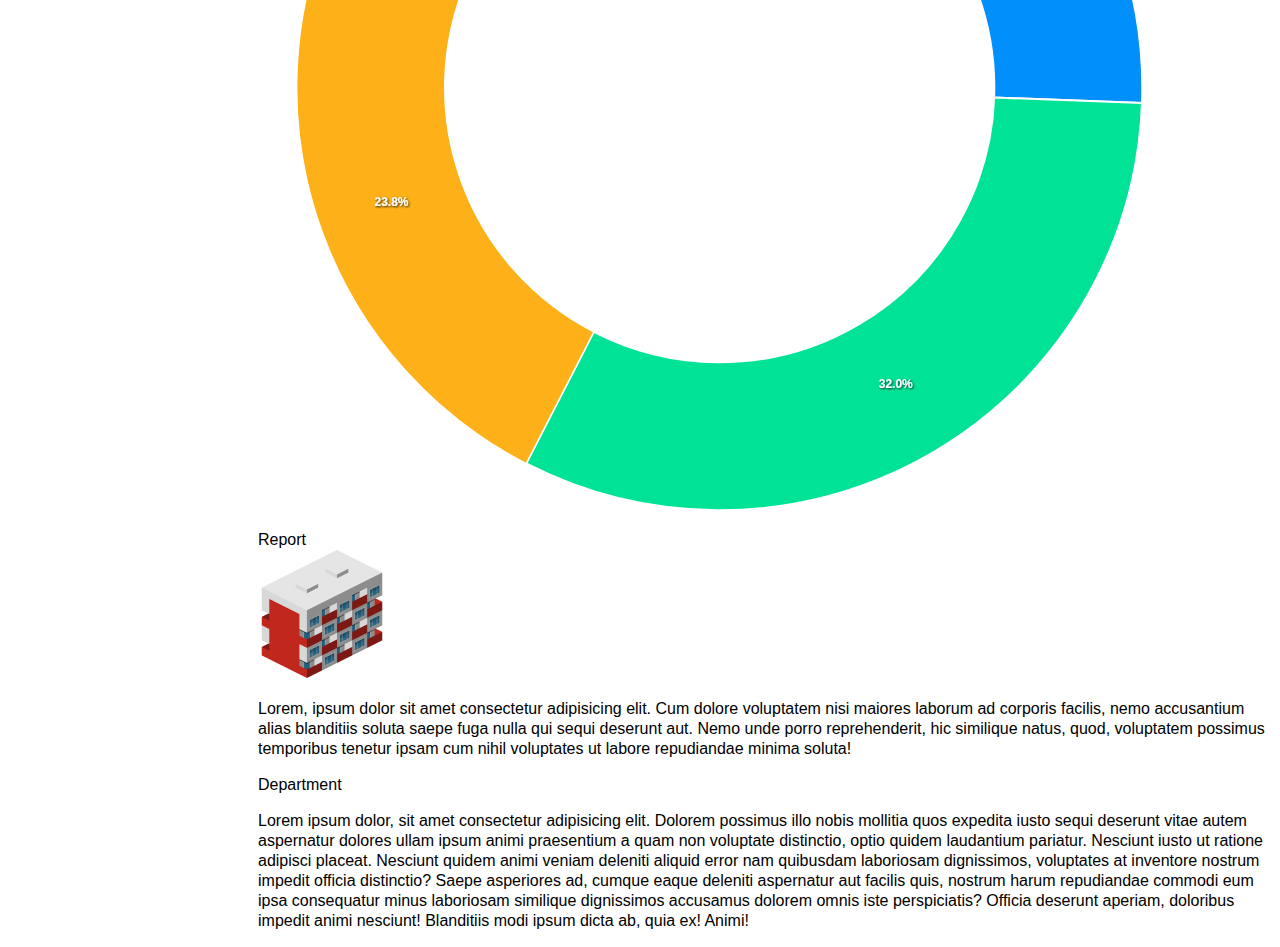
==== commit 0345d664: "new side bar" ====
--- a/login/dashboard/dashboard.html
+++ b/login/dashboard/dashboard.html
@@ -18,33 +18,80 @@
 
 <body>
     <!-- Side-Nav -->
-    <div class="side-navbar active-nav d-flex justify-content-between flex-wrap flex-column" id="sidebar">
-        <ul class="nav flex-column text-white w-100">
-            <a href="#" class="nav-link h3 text-white my-2">
-                <img src="/images/logo.png" alt="" srcset="" class="w-25">
-                PM-AJAY
-            </a>
-            <li href="#" class="nav-link" role="button">
-                <i class="bx bxs-dashboard"></i>
-                <span class="mx-2">Home</span>
-            </li>
-            <li href="#" class="nav-link" role="button">
-                <i class="bx bx-user-check"></i>
-                <span class="mx-2">Profile</span>
-            </li>
-            <li href="#" class="nav-link" role="button">
-                <i class="bx bx-conversation"></i>
-                <span class="mx-2">Contact</span>
-            </li>
-        </ul>
-
-        <!-- <span href="#" class="nav-link h4 w-100 mb-5">
-      <a href=""><i class="bx bxl-instagram-alt text-white"></i></a>
-      <a href=""><i class="bx bxl-twitter px-2 text-white"></i></a>
-      <a href=""><i class="bx bxl-facebook text-white"></i></a>
-    </span> -->
+    <div class="side-navbar active-nav shadow-lg" id="sidebar">
+        <!-- <ul class=""> -->
+            <!-- <section class="app nav flex-column text-white w-100 sidebar"> -->
+                  
+               
+                    <nav class="">
+                        <h3 class="text-center mt-3 fw-bold">PM-AJAY</h3>
+                        <ul class="mcd-menu mt-5">
+                            <li clas="">
+                                <a href="">
+                                    <i class="fa fa-home"></i>
+                                    <strong>Home</strong>
+                        
+                                </a>
+                            </li>
+                            <li>
+                                <a href="">
+                                    <i class="fa fa-edit"></i>
+                                    <strong>About us</strong>
+                        
+                                </a>
+                            </li>
+                            <li>
+                                <a href="">
+                                    <i class="fa fa-gift"></i>
+                                    <strong>Features</strong>
+                        
+                                </a>
+                            </li>
+                            <li>
+                                <a href="">
+                                    <i class="fa fa-globe"></i>
+                                    <strong>News</strong>
+                        
+                                </a>
+                            </li>
+                            <li>
+                                <a href="">
+                                    <i class="fa fa-comments-o"></i>
+                                    <strong>Blog</strong>
+                                    
+                                </a>
+                                <ul>
+                                    <li><a href="#"><i class="fa fa-globe"></i>Mission</a></li>
+                                    <li>
+                                        <a href="#"><i class="fa fa-group"></i>Our Team</a>
+                                        <ul>
+                                            <li><a href="#"><i class="fa fa-female"></i>Leyla Sparks</a></li>
+                                            <li>
+                                                <a href="#"><i class="fa fa-male"></i>Gleb Ismailov</a>
+                                                <ul>
+                                                    <li><a href="#"><i class="fa fa-leaf"></i>About</a></li>
+                                                    <li><a href="#"><i class="fa fa-tasks"></i>Skills</a></li>
+                                                </ul>
+                                            </li>
+                                            <li><a href="#"><i class="fa fa-female"></i>Viktoria Gibbers</a></li>
+                                        </ul>
+                                    </li>
+                                    <li><a href="#"><i class="fa fa-trophy"></i>Rewards</a></li>
+                                    <li><a href="#"><i class="fa fa-certificate"></i>Certificates</a></li>
+                                </ul>
+                            </li>
+                            <li>
+                                <a href="">
+                                    <i class="fa fa-envelope-o"></i>
+                                    <strong>Contacts</strong>
+                                </a>
+                            </li>
+                        </ul>
+                  </nav>
+                <!-- </aside> -->
+              <!-- </section> -->
+        <!-- </ul> -->
     </div>
-
     <!-- Main Wrapper -->
     <div class="p-1 my-container active-cont">
         <!-- Top Nav -->
@@ -88,7 +135,7 @@
                 </div>
             </div>
             <div class="row mt-4">
-                <div class="col-xxl-3 col-md-6 mb-5">
+                <div class="col-md-3 col-sm-4 col-sm-6 mb-5">
                     <div class="card card-raised border-start border-primary border-4 shadow-lg">
                         <div class="card-body px-4">
                             <div class="d-flex justify-content-between align-items-center mb-2">
@@ -109,7 +156,7 @@
                         </div>
                     </div>
                 </div>
-                <div class="col-xxl-3 col-md-6 mb-5">
+                <div class="col-md-3 col-sm-4 mb-5">
                     <div class="card card-raised border-start border-warning border-4 shadow-lg">
                         <div class="card-body px-4">
                             <div class="d-flex justify-content-between align-items-center mb-2">
@@ -130,7 +177,7 @@
                         </div>
                     </div>
                 </div>
-                <div class="col-xxl-3 col-md-6 mb-5">
+                <div class="col-md-3 col-sm-4 mb-5">
                     <div class="card card-raised border-start border-secondary border-4 shadow-lg">
                         <div class="card-body px-4">
                             <div class="d-flex justify-content-between align-items-center mb-2">
@@ -151,7 +198,7 @@
                         </div>
                     </div>
                 </div>
-                <div class="col-xxl-3 col-md-6 mb-5">
+                <div class="col-md-3 col-sm-4 mb-5">
                     <div class="card card-raised border-start border-success border-4 shadow-lg">
                         <div class="card-body px-4">
                             <div class="d-flex justify-content-between align-items-center mb-2">
--- a/login/css/style.css
+++ b/login/css/style.css
@@ -1,5 +1,6 @@
 body {
     font-family: "Montserrat", sans-serif;
+    overflow-x: hidden;
 }
   
   .container {
@@ -230,7 +231,7 @@
         height: 100%;
         position: fixed;
         margin-left: -300px;
-        background-color: #1680b3;
+        /* background-color: #1680b3; */
         transition: 0.5s;
       }
       .dashboard{
@@ -278,4 +279,583 @@
       .card-raised{
         border:none;
       }
-  +  
+
+      /* side bar */
+
+      
+      
+      
+      
+     
+      
+      
+      
+      
+      
+      
+      
+      
+      
+        
+      .mcd-menu {
+        list-style: none;
+        padding: 0;
+        margin: 0;
+        background: #FFF;
+        /*height: 100px;*/
+        border-radius: 2px;
+        -moz-border-radius: 2px;
+        -webkit-border-radius: 2px;
+        
+        /* == */
+        width: 250px;
+        /* == */
+      }
+      .mcd-menu li {
+        position: relative;
+        /*float:left;*/
+      }
+      .mcd-menu li a {
+        display: block;
+        text-decoration: none;
+        padding: 12px 20px;
+        color: #777;
+        /*text-align: center;
+        border-right: 1px solid #E7E7E7;*/
+        
+        /* == */
+        text-align: left;
+        height: 36px;
+        position: relative;
+        border-bottom: 1px solid #EEE;
+        /* == */
+      }
+      .mcd-menu li a i {
+        /*display: block;
+        font-size: 30px;
+        margin-bottom: 10px;*/
+        
+        /* == */
+        float: left;
+        font-size: 20px;
+        margin: 0 10px 0 0;
+        /* == */
+        
+      }
+      /* == */
+      .mcd-menu li a p {
+        float: left;
+        margin: 0 ;
+      }
+      /* == */
+      
+      .mcd-menu li a strong {
+        display: block;
+        text-transform: uppercase;
+      }
+      .mcd-menu li a small {
+        display: block;
+        font-size: 10px;
+      }
+      
+      /* .mcd-menu li a i, .mcd-menu li a strong, .mcd-menu li a small {
+        position: relative;
+        
+        transition: all 300ms linear;
+        -o-transition: all 300ms linear;
+        -ms-transition: all 300ms linear;
+        -moz-transition: all 300ms linear;
+        -webkit-transition: all 300ms linear;
+      } */
+      /* .mcd-menu li:hover > a i {
+          opacity: 1;
+          -webkit-animation: moveFromTop 300ms ease-in-out;
+          -moz-animation: moveFromTop 300ms ease-in-out;
+          -ms-animation: moveFromTop 300ms ease-in-out;
+          -o-animation: moveFromTop 300ms ease-in-out;
+          animation: moveFromTop 300ms ease-in-out;
+      } */
+      .mcd-menu li:hover a strong {
+          opacity: 1;
+          -webkit-animation: moveFromLeft 300ms ease-in-out;
+          -moz-animation: moveFromLeft 300ms ease-in-out;
+          -ms-animation: moveFromLeft 300ms ease-in-out;
+          -o-animation: moveFromLeft 300ms ease-in-out;
+          animation: moveFromLeft 300ms ease-in-out;
+      }
+      .mcd-menu li:hover a small {
+          opacity: 1;
+          -webkit-animation: moveFromRight 300ms ease-in-out;
+          -moz-animation: moveFromRight 300ms ease-in-out;
+          -ms-animation: moveFromRight 300ms ease-in-out;
+          -o-animation: moveFromRight 300ms ease-in-out;
+          animation: moveFromRight 300ms ease-in-out;
+      }
+      
+      .mcd-menu li:hover > a {
+        color: #2298e6;
+      }
+      .mcd-menu li a.active {
+        position: relative;
+        color: #2298e6;
+        /* border:0; */
+        /*border-top: 4px solid #e67e22;
+        border-bottom: 4px solid #e67e22;
+        margin-top: -4px;*/
+        box-shadow: 0 0 5px #DDD;
+        -moz-box-shadow: 0 0 5px #DDD;
+        -webkit-box-shadow: 0 0 5px #DDD;
+        
+        /* == */
+        border-left: 4px solid #2298e6;
+        border-right: 4px solid #2298e6;
+        margin: 0 -4px;
+        /* == */
+      }
+      .mcd-menu li a.active:before {
+        content: "";
+        position: absolute;
+        /*top: 0;
+        left: 45%;
+        border-top: 5px solid #e67e22;
+        border-left: 5px solid transparent;
+        border-right: 5px solid transparent;*/
+        
+        /* == */
+        top: 42%;
+        left: 0;
+        border-left: 5px solid #2298e6;
+        border-top: 5px solid transparent;
+        border-bottom: 5px solid transparent;
+        /* == */
+      }
+      
+      /* == */
+      .mcd-menu li a.active:after {
+        content: "";
+        position: absolute;
+        top: 42%;
+        right: 0;
+        border-right: 5px solid #2298e6;
+        border-top: 5px solid transparent;
+        border-bottom: 5px solid transparent;
+      }
+      /* == */
+      
+      /* @-webkit-keyframes moveFromTop {
+          from {
+              opacity: 0;
+              -webkit-transform: translateY(200%);
+              -moz-transform: translateY(200%);
+              -ms-transform: translateY(200%);
+              -o-transform: translateY(200%);
+              transform: translateY(200%);
+          }
+          to {
+              opacity: 1;
+              -webkit-transform: translateY(0%);
+              -moz-transform: translateY(0%);
+              -ms-transform: translateY(0%);
+              -o-transform: translateY(0%);
+              transform: translateY(0%);
+          }
+      } */
+      @-webkit-keyframes moveFromLeft {
+          from {
+              opacity: 0;
+              -webkit-transform: translateX(200%);
+              -moz-transform: translateX(200%);
+              -ms-transform: translateX(200%);
+              -o-transform: translateX(200%);
+              transform: translateX(200%);
+          }
+          to {
+              opacity: 1;
+              -webkit-transform: translateX(0%);
+              -moz-transform: translateX(0%);
+              -ms-transform: translateX(0%);
+              -o-transform: translateX(0%);
+              transform: translateX(0%);
+          }
+      }
+      @-webkit-keyframes moveFromRight {
+          from {
+              opacity: 0;
+              -webkit-transform: translateX(-200%);
+              -moz-transform: translateX(-200%);
+              -ms-transform: translateX(-200%);
+              -o-transform: translateX(-200%);
+              transform: translateX(-200%);
+          }
+          to {
+              opacity: 1;
+              -webkit-transform: translateX(0%);
+              -moz-transform: translateX(0%);
+              -ms-transform: translateX(0%);
+              -o-transform: translateX(0%);
+              transform: translateX(0%);
+          }
+      }
+      
+      
+      
+      .mcd-menu li ul,
+      .mcd-menu li ul li ul {
+        position: absolute;
+        height: auto;
+        min-width: 200px;
+        padding: 0;
+        margin: 0;
+        background: #FFF;
+        /*border-top: 4px solid #e67e22;*/
+        opacity: 0;
+        visibility: hidden;
+        transition: all 300ms linear;
+        -o-transition: all 300ms linear;
+        -ms-transition: all 300ms linear;
+        -moz-transition: all 300ms linear;
+        -webkit-transition: all 300ms linear;
+        /*top: 130px;*/
+        z-index:;
+        
+        /* == */
+        left:280px;
+        top: 0px;
+        border-left: 4px solid #2298e6;
+        /* == */
+      }
+      .mcd-menu li ul:before {
+        content: "";
+        position: absolute;
+        /*top: -8px;
+        left: 23%;
+        border-bottom: 5px solid #e67e22;
+        border-left: 5px solid transparent;
+        border-right: 5px solid transparent;*/
+        
+        /* == */
+        top: 25px;
+        left: -9px;
+        border-right: 5px solid #2298e6;
+        border-bottom: 5px solid transparent;
+        border-top: 5px solid transparent;
+        /* == */
+      }
+      .mcd-menu li:hover > ul,
+      .mcd-menu li ul li:hover > ul {
+        display: block;
+        opacity: 1;
+        visibility: visible;
+        /*top: 100px;*/
+        
+        /* == */
+        left:250px;
+        /* == */
+      }
+      /*.mcd-menu li ul li {
+        float: none;
+      }*/
+      .mcd-menu li ul li a {
+        padding: 10px;
+        text-align: left;
+        border: 0;
+        border-bottom: 1px solid #EEE;
+        
+        /* == */
+        height: auto;
+        /* == */
+      }
+      .mcd-menu li ul li a i {
+        font-size: 16px;
+        display: inline-block;
+        margin: 0 10px 0 0;
+      }
+      .mcd-menu li ul li ul {
+        left: 230px;
+        top: 0;
+        border: 0;
+        border-left: 4px solid #2298e6;
+      }  
+      .mcd-menu li ul li ul:before {
+        content: "";
+        position: absolute;
+        top: 15px;
+        /*left: -14px;*/
+        /* == */
+        left: -9px;
+        /* == */
+        border-right: 5px solid #2298e6;
+        border-bottom: 5px solid transparent;
+        border-top: 5px solid transparent;
+      }
+      .mcd-menu li ul li:hover > ul {
+        top: 0px;
+        left: 200px;
+      }
+      
+      
+      
+      /*.mcd-menu li.float {
+        float: right;
+      }*/
+      .mcd-menu li a.search {
+        /*padding: 29px 20px 30px 10px;*/
+        padding: 10px 10px 15px 10px;
+        clear: both;
+      }
+      .mcd-menu li a.search i {
+        margin: 0;
+        display: inline-block;
+        font-size: 18px;
+      }
+      .mcd-menu li a.search input {
+        border: 1px solid #EEE;
+        padding: 10px;
+        background: #FFF;
+        outline: none;
+        color: #777;
+        
+        /* == */
+        width:170px;
+        float:left;
+        /* == */
+      }
+      .mcd-menu li a.search button {
+        border: 1px solid #2298e6;
+        /*padding: 10px;*/
+        background: #2298e6;
+        outline: none;
+        color: #FFF;
+        margin-left: -4px;
+        
+        /* == */
+        float:left;
+        padding: 10px 10px 11px 10px;
+        /* == */
+      }
+      .mcd-menu li a.search input:focus {
+        border: 1px solid #2298e6;
+      }
+      
+      
+      .search-mobile { 
+        display:none !important;
+        background:#2298e6;
+        border-left:1px solid #2298e6;
+        border-radius:0 3px 3px 0;
+      }
+      .search-mobile i { 
+        color:#FFF; 
+        margin:0 !important;
+      }
+      
+      
+      @media only screen and (min-width: 960px) and (max-width: 1199px) {
+          .mcd-menu {
+          margin-left:10px;
+        }
+      }
+      
+      @media only screen and (min-width: 768px) and (max-width: 959px) {
+          .mcd-menu {
+          width: 200px;
+        }
+        .mcd-menu li a {
+          height:30px;
+        }
+        .mcd-menu li a i {
+          font-size: 22px;
+        }
+        .mcd-menu li a strong {
+          font-size: 12px;
+        }
+        .mcd-menu li a small {
+          font-size: 10px;
+        }	
+        .mcd-menu li a.search input {
+          width: 120px;
+          font-size: 12px;
+        }
+        .mcd-menu li a.search buton{
+          padding: 8px 10px 9px 10px;
+        }
+        .mcd-menu li > ul {
+          min-width:180px;
+        }
+        .mcd-menu li:hover > ul {
+          min-width:180px;
+          left:200px;
+        }
+        .mcd-menu li ul li > ul, .mcd-menu li ul li ul li > ul {
+          min-width:150px;
+        }
+        .mcd-menu li ul li:hover > ul {
+          left:180px;
+          min-width:150px;
+        }
+        .mcd-menu li ul li ul li:hover > ul {
+          left:150px;
+          min-width:150px;
+        }
+        .mcd-menu li ul a {
+          font-size:12px;
+        }
+        .mcd-menu li ul a i {
+          font-size:14px;
+        }
+      }
+      
+      @media only screen and (min-width: 480px) and (max-width: 767px) {
+        
+        .mcd-menu { 
+          width: 50px;
+        }
+        .mcd-menu li a { 
+          position: relative;
+          padding: 12px 16px;
+          height:20px;
+        }
+        .mcd-menu li a small { 
+          display: none;
+        }
+        .mcd-menu li a strong { 
+          display: none;
+        }
+        .mcd-menu li a:hover strong,.mcd-menu li a.active strong {
+          display:block;
+          font-size:10px;
+          padding:3px 0;
+          position:absolute;
+          bottom:0px;
+          left:0;
+          background:#2298e6;
+          color:#FFF;
+          min-width:100%;
+          text-transform:lowercase;
+          font-weight:normal;
+          text-align:center;
+        }
+        .mcd-menu li .search { 
+          display: none;
+        }
+        
+        .mcd-menu li > ul {
+          min-width:180px;
+          left:70px;
+        }
+        .mcd-menu li:hover > ul {
+          min-width:180px;
+          left:50px;
+        }
+        .mcd-menu li ul li > ul, .mcd-menu li ul li ul li > ul {
+          min-width:150px;
+        }
+        .mcd-menu li ul li:hover > ul {
+          left:180px;
+          min-width:150px;
+        }
+        .mcd-menu li ul li ul li > ul {
+          left:35px;
+          top: 45px;
+          border:0;
+          border-top:4px solid #2298e6;
+        }
+        .mcd-menu li ul li ul li > ul:before {
+          left:30px;
+          top: -9px;
+          border:0;
+          border-bottom:5px solid #2298e6;
+          border-left:5px solid transparent;
+          border-right:5px solid transparent;
+        }
+        .mcd-menu li ul li ul li:hover > ul {
+          left:30px;
+          min-width:150px;
+          top: 35px;
+        }
+        .mcd-menu li ul a {
+          font-size:12px;
+        }
+        .mcd-menu li ul a i {
+          font-size:14px;
+        }
+        
+      }
+      
+      @media only screen and (max-width: 479px) {
+          .mcd-menu { 
+          width: 50px;
+        }
+        .mcd-menu li a { 
+          position: relative;
+          padding: 12px 16px;
+          height:20px;
+        }
+        .mcd-menu li a small { 
+          display: none;
+        }
+        .mcd-menu li a strong { 
+          display: none;
+        }
+        .mcd-menu li a:hover strong,.mcd-menu li a.active strong {
+          display:block;
+          font-size:10px;
+          padding:3px 0;
+          position:absolute;
+          bottom:0px;
+          left:0;
+          background:#2298e6;
+          color:#FFF;
+          min-width:100%;
+          text-transform:lowercase;
+          font-weight:normal;
+          text-align:center;
+        }
+        .mcd-menu li .search { 
+          display: none;
+        }
+        
+        .mcd-menu li > ul {
+          min-width:180px;
+          left:70px;
+        }
+        .mcd-menu li:hover > ul {
+          min-width:180px;
+          left:50px;
+        }
+        .mcd-menu li ul li > ul, .mcd-menu li ul li ul li > ul {
+          min-width:150px;
+        }
+        .mcd-menu li ul li:hover > ul {
+          left:180px;
+          min-width:150px;
+        }
+        .mcd-menu li ul li ul li > ul {
+          left:35px;
+          top: 45px;
+          border:0;
+          border-top:4px solid #2298e6;
+        }
+        .mcd-menu li ul li ul li > ul:before {
+          left:30px;
+          top: -9px;
+          border:0;
+          border-bottom:5px solid #2298e6;
+          border-left:5px solid transparent;
+          border-right:5px solid transparent;
+        }
+        .mcd-menu li ul li ul li:hover > ul {
+          left:30px;
+          min-width:150px;
+          top: 35px;
+        }
+        .mcd-menu li ul a {
+          font-size:12px;
+        }
+        .mcd-menu li ul a i {
+          font-size:14px;
+        }
+          
+      }
+      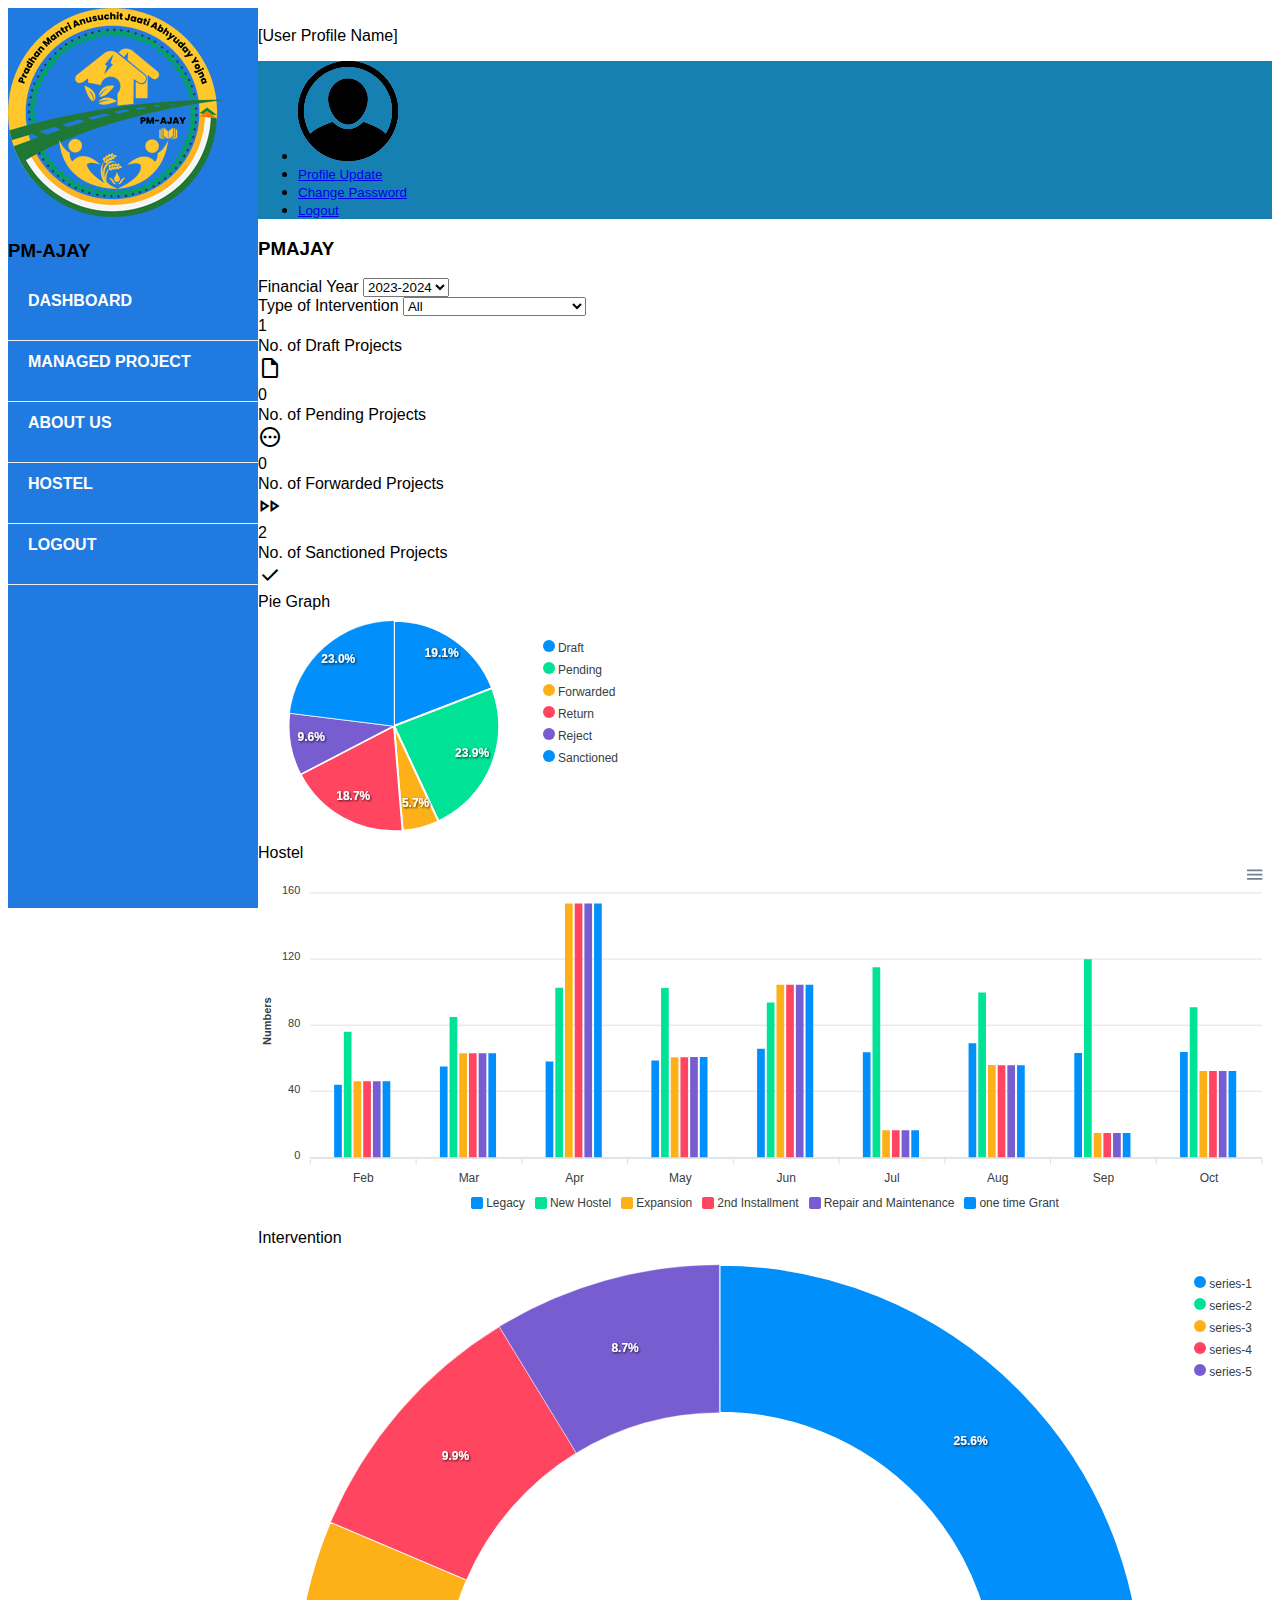
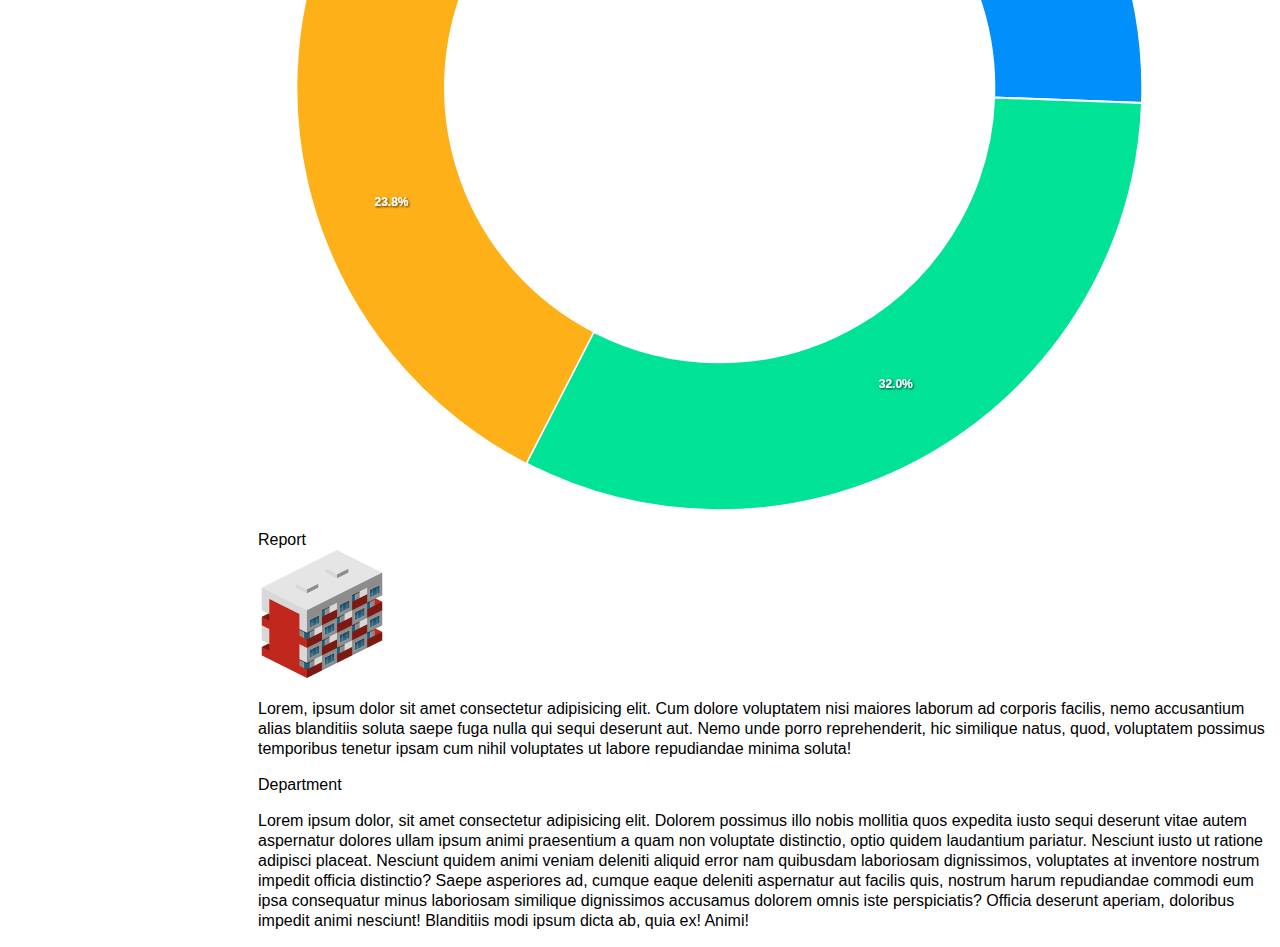
==== commit d4b3fb38: "navbar" ====
--- a/login/dashboard/dashboard.html
+++ b/login/dashboard/dashboard.html
@@ -18,46 +18,49 @@
 
 <body>
     <!-- Side-Nav -->
-    <div class="side-navbar active-nav shadow-lg" id="sidebar">
+    <div class="side-navbar mcd-menu1 active-nav shadow-lg" id="sidebar">
         <!-- <ul class=""> -->
             <!-- <section class="app nav flex-column text-white w-100 sidebar"> -->
                   
                
                     <nav class="">
-                        <h3 class="text-center mt-3 fw-bold">PM-AJAY</h3>
+                        <div class="d-flex mt-3">
+                        <img src="/images/logo.png" alt="" srcset="" class="w-25 ms-2">
+                        <h3 class="text-center mt-2 fw-bold text-white ms-3">PM-AJAY</h3>
+                        </div>
                         <ul class="mcd-menu mt-5">
                             <li clas="">
                                 <a href="">
                                     <i class="fa fa-home"></i>
-                                    <strong>Home</strong>
-                        
-                                </a>
-                            </li>
-                            <li>
+                                    <strong>Dashboard</strong>
+                        
+                                </a>
+                            </li>
+                            <!-- <li>
                                 <a href="">
                                     <i class="fa fa-edit"></i>
                                     <strong>About us</strong>
                         
                                 </a>
-                            </li>
+                            </li> -->
                             <li>
                                 <a href="">
                                     <i class="fa fa-gift"></i>
-                                    <strong>Features</strong>
+                                    <strong>Managed project</strong>
                         
                                 </a>
                             </li>
                             <li>
                                 <a href="">
                                     <i class="fa fa-globe"></i>
-                                    <strong>News</strong>
+                                    <strong>About us</strong>
                         
                                 </a>
                             </li>
                             <li>
                                 <a href="">
                                     <i class="fa fa-comments-o"></i>
-                                    <strong>Blog</strong>
+                                    <strong>Hostel</strong>
                                     
                                 </a>
                                 <ul>
@@ -83,7 +86,7 @@
                             <li>
                                 <a href="">
                                     <i class="fa fa-envelope-o"></i>
-                                    <strong>Contacts</strong>
+                                    <strong>Logout</strong>
                                 </a>
                             </li>
                         </ul>
--- a/login/css/style.css
+++ b/login/css/style.css
@@ -282,27 +282,13 @@
   
 
       /* side bar */
-
-      
-      
-      
-      
-     
-      
-      
-      
-      
-      
-      
-      
-      
-      
-        
+      .mcd-menu1{
+        background: #207ae0;
+      }
       .mcd-menu {
         list-style: none;
         padding: 0;
         margin: 0;
-        background: #FFF;
         /*height: 100px;*/
         border-radius: 2px;
         -moz-border-radius: 2px;
@@ -320,7 +306,7 @@
         display: block;
         text-decoration: none;
         padding: 12px 20px;
-        color: #777;
+        color: #ffffff;
         /*text-align: center;
         border-right: 1px solid #E7E7E7;*/
         
@@ -359,23 +345,6 @@
         font-size: 10px;
       }
       
-      /* .mcd-menu li a i, .mcd-menu li a strong, .mcd-menu li a small {
-        position: relative;
-        
-        transition: all 300ms linear;
-        -o-transition: all 300ms linear;
-        -ms-transition: all 300ms linear;
-        -moz-transition: all 300ms linear;
-        -webkit-transition: all 300ms linear;
-      } */
-      /* .mcd-menu li:hover > a i {
-          opacity: 1;
-          -webkit-animation: moveFromTop 300ms ease-in-out;
-          -moz-animation: moveFromTop 300ms ease-in-out;
-          -ms-animation: moveFromTop 300ms ease-in-out;
-          -o-animation: moveFromTop 300ms ease-in-out;
-          animation: moveFromTop 300ms ease-in-out;
-      } */
       .mcd-menu li:hover a strong {
           opacity: 1;
           -webkit-animation: moveFromLeft 300ms ease-in-out;
@@ -394,15 +363,11 @@
       }
       
       .mcd-menu li:hover > a {
-        color: #2298e6;
+        color: #000;
       }
       .mcd-menu li a.active {
         position: relative;
         color: #2298e6;
-        /* border:0; */
-        /*border-top: 4px solid #e67e22;
-        border-bottom: 4px solid #e67e22;
-        margin-top: -4px;*/
         box-shadow: 0 0 5px #DDD;
         -moz-box-shadow: 0 0 5px #DDD;
         -webkit-box-shadow: 0 0 5px #DDD;
@@ -416,11 +381,6 @@
       .mcd-menu li a.active:before {
         content: "";
         position: absolute;
-        /*top: 0;
-        left: 45%;
-        border-top: 5px solid #e67e22;
-        border-left: 5px solid transparent;
-        border-right: 5px solid transparent;*/
         
         /* == */
         top: 42%;
@@ -441,26 +401,7 @@
         border-top: 5px solid transparent;
         border-bottom: 5px solid transparent;
       }
-      /* == */
-      
-      /* @-webkit-keyframes moveFromTop {
-          from {
-              opacity: 0;
-              -webkit-transform: translateY(200%);
-              -moz-transform: translateY(200%);
-              -ms-transform: translateY(200%);
-              -o-transform: translateY(200%);
-              transform: translateY(200%);
-          }
-          to {
-              opacity: 1;
-              -webkit-transform: translateY(0%);
-              -moz-transform: translateY(0%);
-              -ms-transform: translateY(0%);
-              -o-transform: translateY(0%);
-              transform: translateY(0%);
-          }
-      } */
+      
       @-webkit-keyframes moveFromLeft {
           from {
               opacity: 0;
@@ -522,7 +463,7 @@
         /* == */
         left:280px;
         top: 0px;
-        border-left: 4px solid #2298e6;
+        border-left: 4px solid #000000;
         /* == */
       }
       .mcd-menu li ul:before {
@@ -537,7 +478,7 @@
         /* == */
         top: 25px;
         left: -9px;
-        border-right: 5px solid #2298e6;
+        border-right: 5px solid #000000;
         border-bottom: 5px solid transparent;
         border-top: 5px solid transparent;
         /* == */
@@ -556,16 +497,7 @@
       /*.mcd-menu li ul li {
         float: none;
       }*/
-      .mcd-menu li ul li a {
-        padding: 10px;
-        text-align: left;
-        border: 0;
-        border-bottom: 1px solid #EEE;
-        
-        /* == */
-        height: auto;
-        /* == */
-      }
+      
       .mcd-menu li ul li a i {
         font-size: 16px;
         display: inline-block;
@@ -596,59 +528,9 @@
       
       
       
-      /*.mcd-menu li.float {
-        float: right;
-      }*/
-      .mcd-menu li a.search {
-        /*padding: 29px 20px 30px 10px;*/
-        padding: 10px 10px 15px 10px;
-        clear: both;
-      }
-      .mcd-menu li a.search i {
-        margin: 0;
-        display: inline-block;
-        font-size: 18px;
-      }
-      .mcd-menu li a.search input {
-        border: 1px solid #EEE;
-        padding: 10px;
-        background: #FFF;
-        outline: none;
-        color: #777;
-        
-        /* == */
-        width:170px;
-        float:left;
-        /* == */
-      }
-      .mcd-menu li a.search button {
-        border: 1px solid #2298e6;
-        /*padding: 10px;*/
-        background: #2298e6;
-        outline: none;
-        color: #FFF;
-        margin-left: -4px;
-        
-        /* == */
-        float:left;
-        padding: 10px 10px 11px 10px;
-        /* == */
-      }
-      .mcd-menu li a.search input:focus {
-        border: 1px solid #2298e6;
-      }
-      
-      
-      .search-mobile { 
-        display:none !important;
-        background:#2298e6;
-        border-left:1px solid #2298e6;
-        border-radius:0 3px 3px 0;
-      }
-      .search-mobile i { 
-        color:#FFF; 
-        margin:0 !important;
-      }
+      
+      
+      
       
       
       @media only screen and (min-width: 960px) and (max-width: 1199px) {
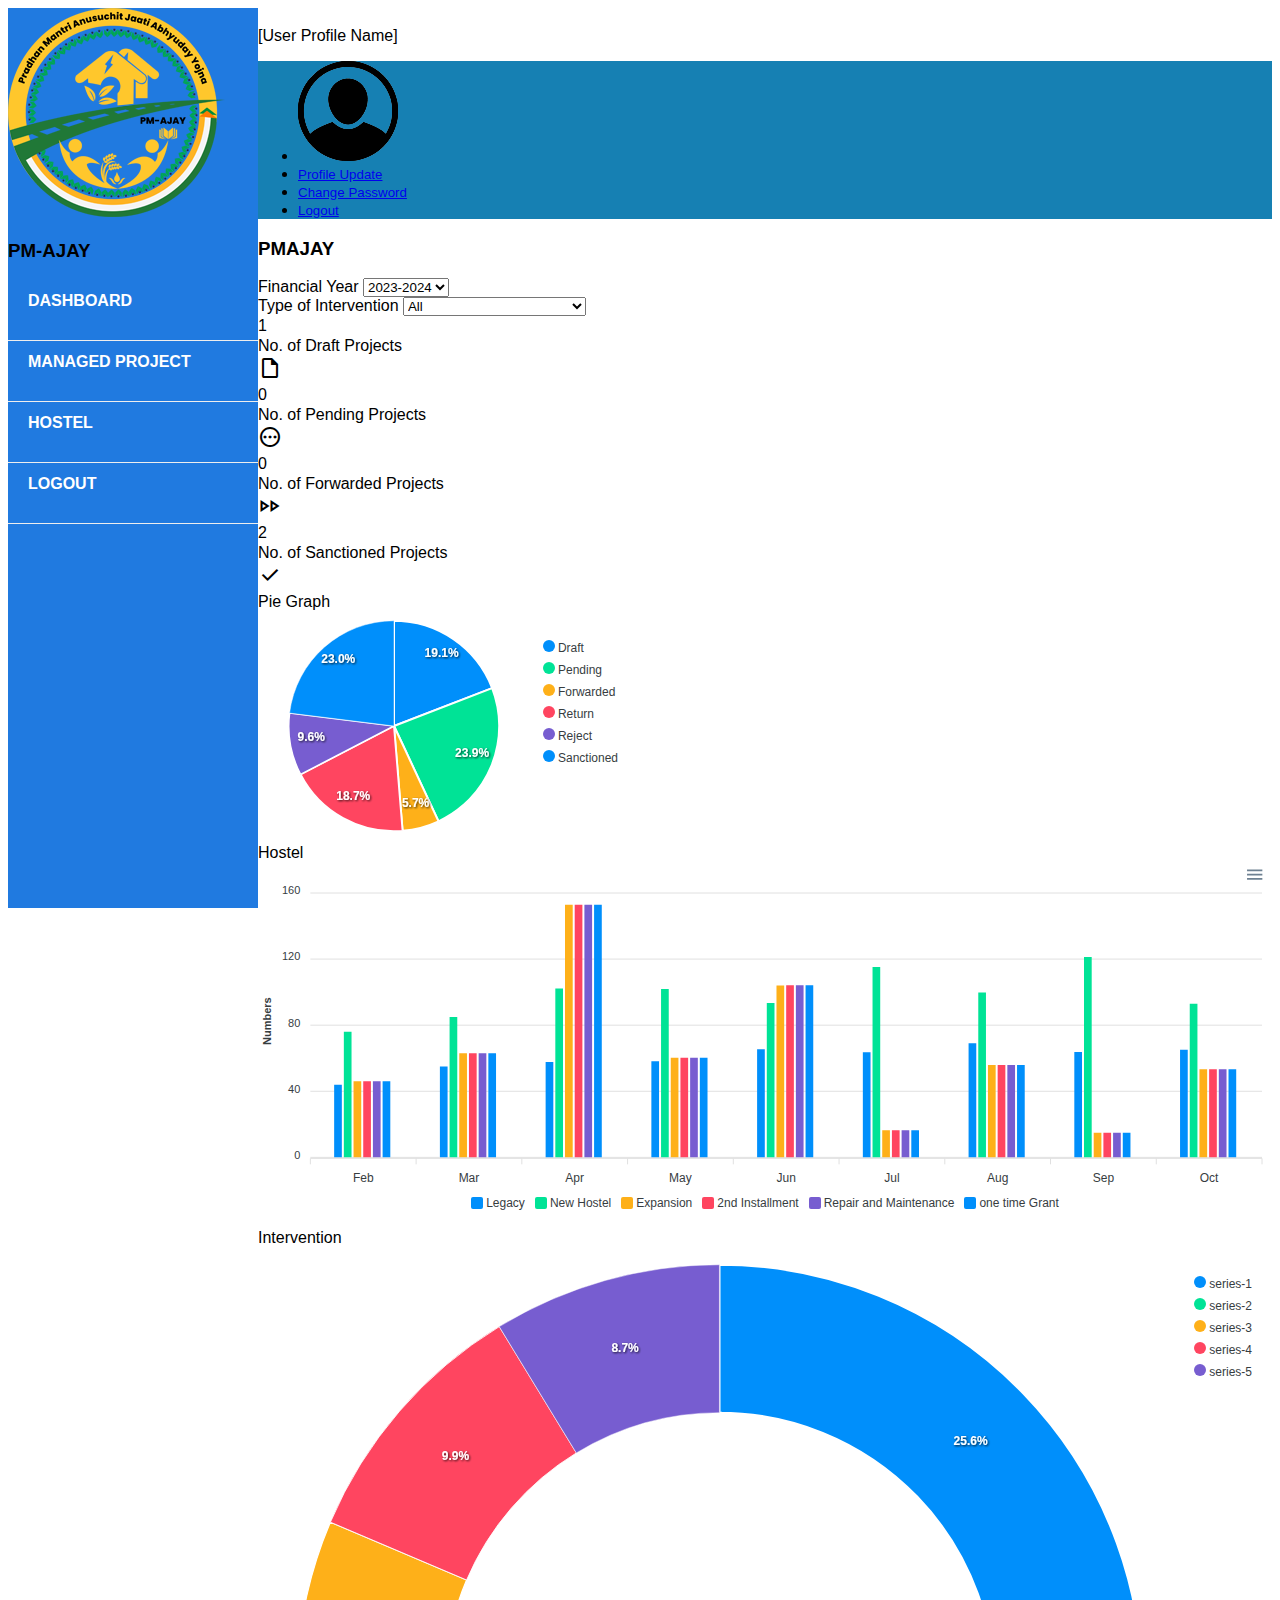
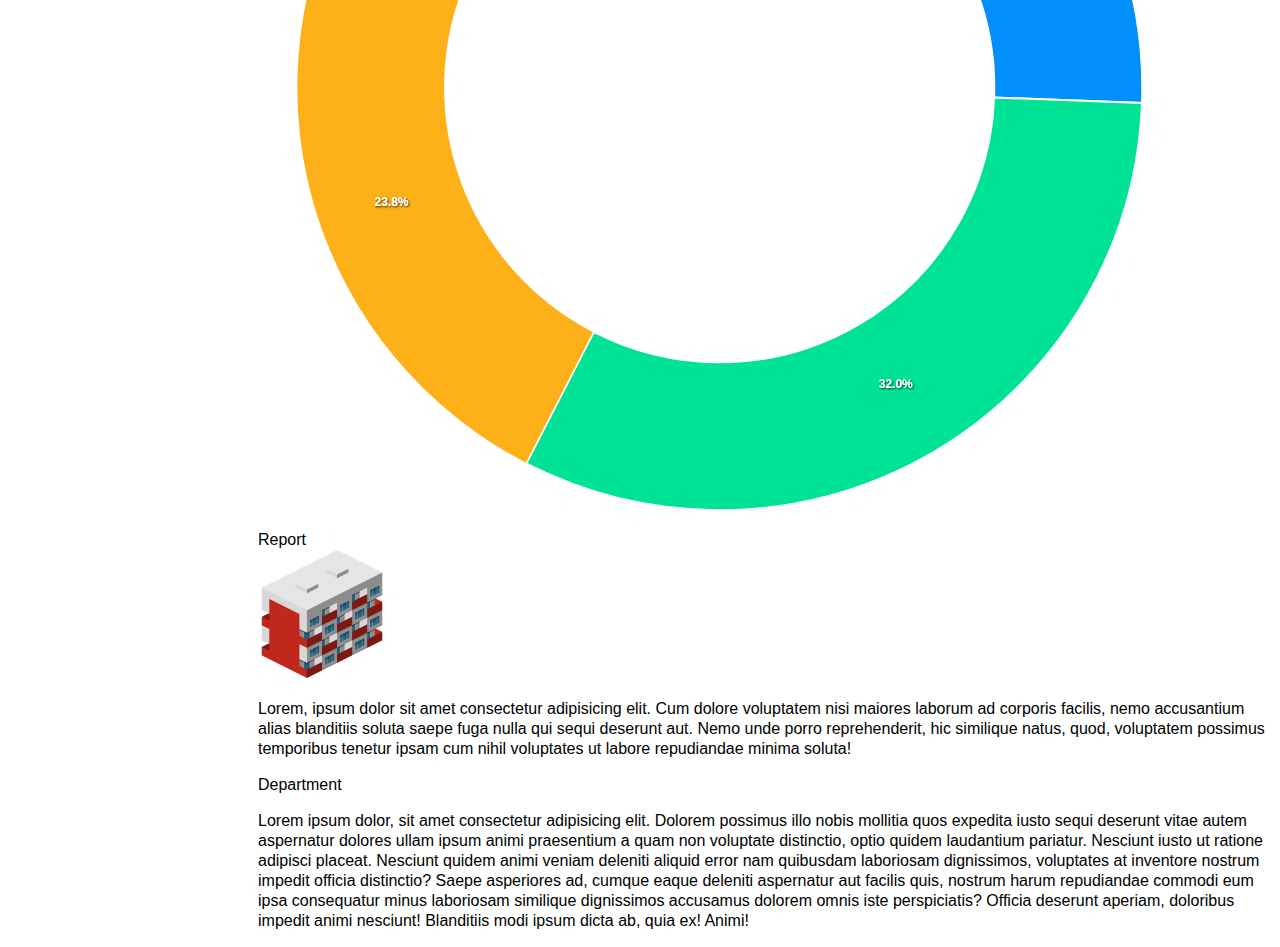
==== commit 9548779f: "chng" ====
--- a/login/dashboard/dashboard.html
+++ b/login/dashboard/dashboard.html
@@ -50,13 +50,13 @@
                         
                                 </a>
                             </li>
-                            <li>
+                            <!-- <li>
                                 <a href="">
                                     <i class="fa fa-globe"></i>
                                     <strong>About us</strong>
                         
                                 </a>
-                            </li>
+                            </li> -->
                             <li>
                                 <a href="">
                                     <i class="fa fa-comments-o"></i>
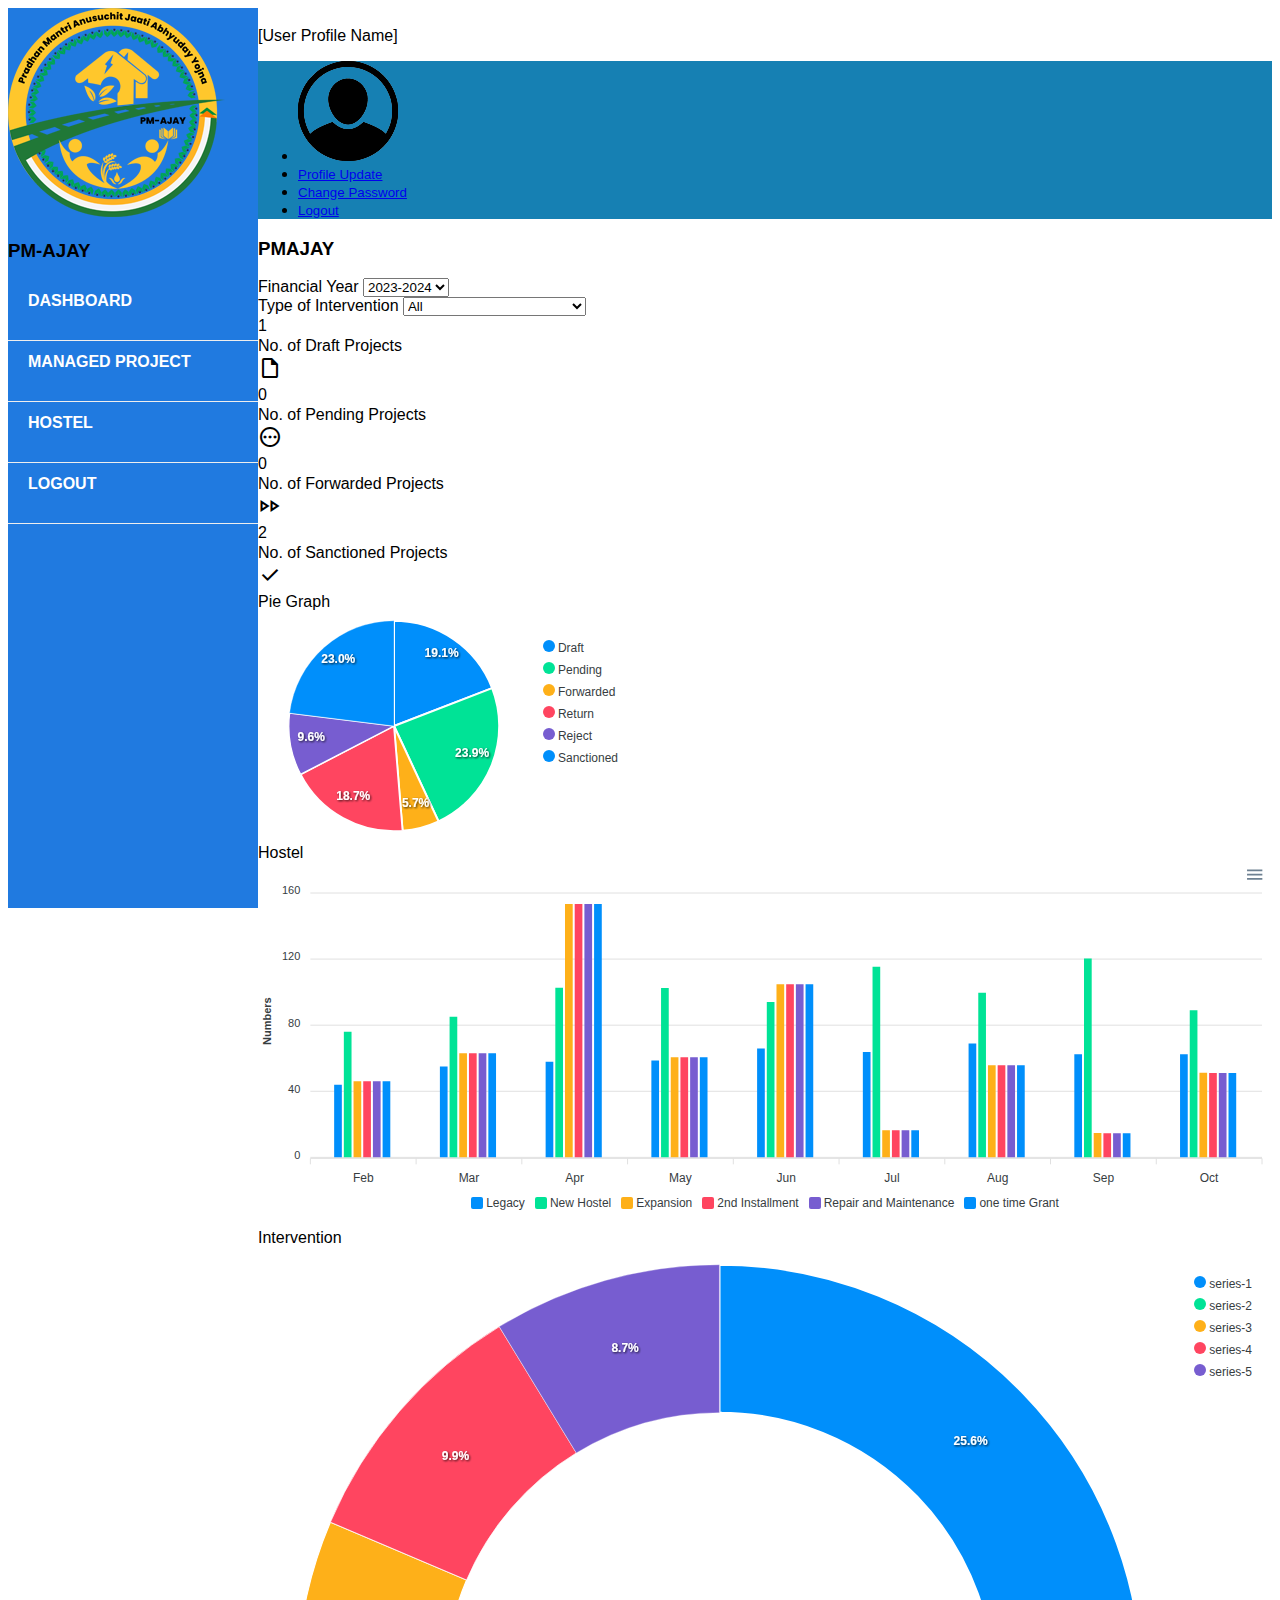
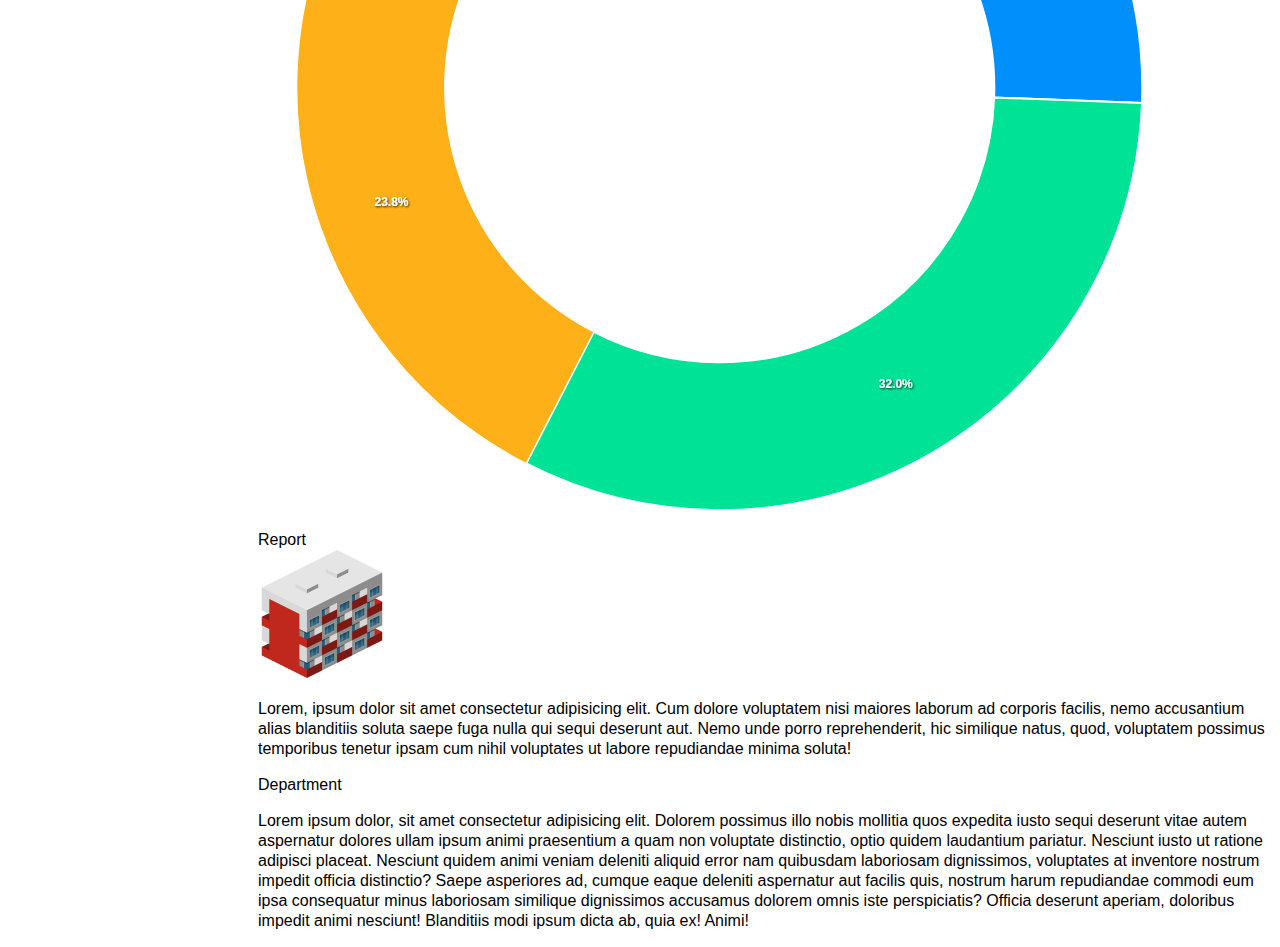
==== commit 24f57e09: "NAV BAR" ====
--- a/login/dashboard/dashboard.html
+++ b/login/dashboard/dashboard.html
@@ -63,25 +63,26 @@
                                     <strong>Hostel</strong>
                                     
                                 </a>
-                                <ul>
-                                    <li><a href="#"><i class="fa fa-globe"></i>Mission</a></li>
-                                    <li>
-                                        <a href="#"><i class="fa fa-group"></i>Our Team</a>
-                                        <ul>
-                                            <li><a href="#"><i class="fa fa-female"></i>Leyla Sparks</a></li>
-                                            <li>
-                                                <a href="#"><i class="fa fa-male"></i>Gleb Ismailov</a>
-                                                <ul>
-                                                    <li><a href="#"><i class="fa fa-leaf"></i>About</a></li>
-                                                    <li><a href="#"><i class="fa fa-tasks"></i>Skills</a></li>
-                                                </ul>
-                                            </li>
-                                            <li><a href="#"><i class="fa fa-female"></i>Viktoria Gibbers</a></li>
-                                        </ul>
-                                    </li>
-                                    <li><a href="#"><i class="fa fa-trophy"></i>Rewards</a></li>
-                                    <li><a href="#"><i class="fa fa-certificate"></i>Certificates</a></li>
-                                </ul>
+                               
+                                    <ul>
+                                        <li><a href="#"><i class="fa fa-globe"></i>Mission</a></li>
+                                        <li>
+                                            <a href="#"><i class="fa fa-group"></i>Our Team</a>
+                                            <ul>
+                                                <li><a href="#"><i class="fa fa-female"></i>Leyla Sparks</a></li>
+                                                <li>
+                                                    <a href="#"><i class="fa fa-male"></i>Gleb Ismailov</a>
+                                                    <ul>
+                                                        <li><a href="#"><i class="fa fa-leaf"></i>About</a></li>
+                                                        <li><a href="#"><i class="fa fa-tasks"></i>Skills</a></li>
+                                                    </ul>
+                                                </li>
+                                                <li><a href="#"><i class="fa fa-female"></i>Viktoria Gibbers</a></li>
+                                            </ul>
+                                        </li>
+                                        <li><a href="#"><i class="fa fa-trophy"></i>Rewards</a></li>
+                                        <li><a href="#"><i class="fa fa-certificate"></i>Certificates</a></li>
+                                    </ul>
                             </li>
                             <li>
                                 <a href="">
--- a/login/css/style.css
+++ b/login/css/style.css
@@ -275,6 +275,7 @@
       .card {
         line-height: 1.25rem;
         color: #000;
+        z-index: -1;
     }
       .card-raised{
         border:none;
@@ -448,7 +449,6 @@
         min-width: 200px;
         padding: 0;
         margin: 0;
-        background: #FFF;
         /*border-top: 4px solid #e67e22;*/
         opacity: 0;
         visibility: hidden;
@@ -458,12 +458,12 @@
         -moz-transition: all 300ms linear;
         -webkit-transition: all 300ms linear;
         /*top: 130px;*/
-        z-index:;
         
         /* == */
         left:280px;
         top: 0px;
         border-left: 4px solid #000000;
+        background: #207ae0;
         /* == */
       }
       .mcd-menu li ul:before {
@@ -507,7 +507,7 @@
         left: 230px;
         top: 0;
         border: 0;
-        border-left: 4px solid #2298e6;
+        border-left: 4px solid #000000;
       }  
       .mcd-menu li ul li ul:before {
         content: "";
@@ -515,9 +515,9 @@
         top: 15px;
         /*left: -14px;*/
         /* == */
-        left: -9px;
-        /* == */
-        border-right: 5px solid #2298e6;
+        /* left: -9px; */
+        /* == */
+        border-right: 5px solid #000000;
         border-bottom: 5px solid transparent;
         border-top: 5px solid transparent;
       }
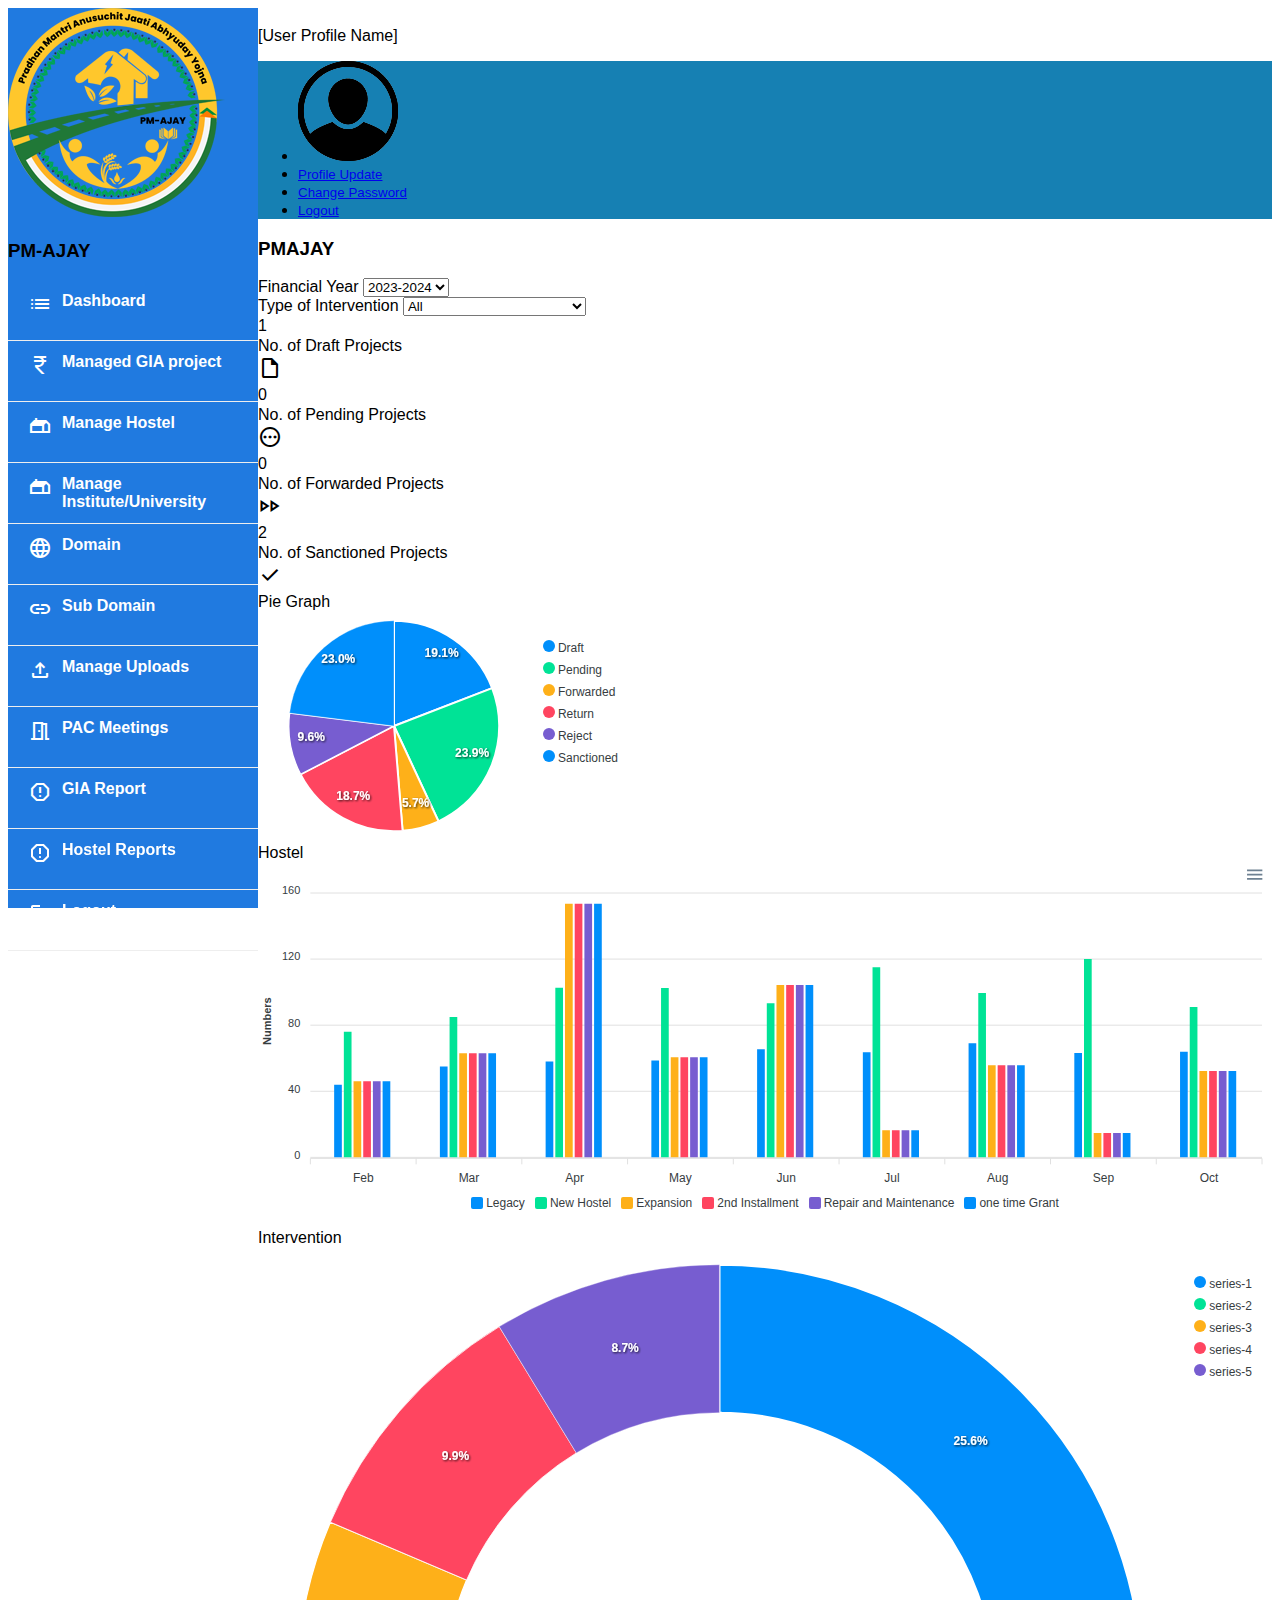
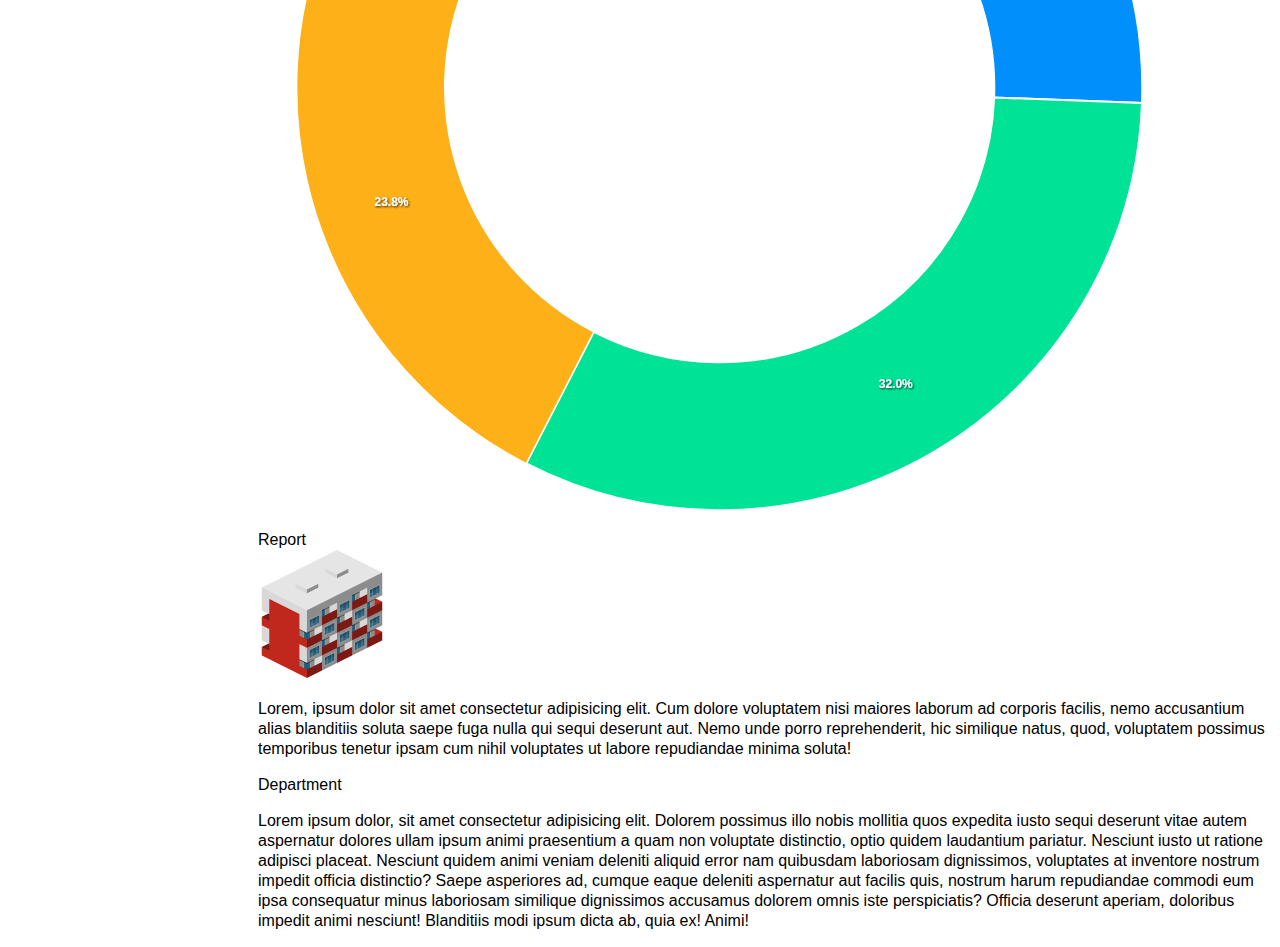
==== commit 47e55ea5: "side bar" ====
--- a/login/dashboard/dashboard.html
+++ b/login/dashboard/dashboard.html
@@ -29,9 +29,11 @@
                         <h3 class="text-center mt-2 fw-bold text-white ms-3">PM-AJAY</h3>
                         </div>
                         <ul class="mcd-menu mt-5">
-                            <li clas="">
-                                <a href="">
-                                    <i class="fa fa-home"></i>
+                            <li>
+                                <a href="" class="p-0">
+                                    <i><strong class="material-symbols-outlined">
+                                        list
+                                    </strong></i>
                                     <strong>Dashboard</strong>
                         
                                 </a>
@@ -44,11 +46,17 @@
                                 </a>
                             </li> -->
                             <li>
-                                <a href="">
-                                    <i class="fa fa-gift"></i>
-                                    <strong>Managed project</strong>
-                        
-                                </a>
+                                <a href="" class=" mt-2 p-0">
+                                    <i><strong class="material-symbols-outlined">
+                                        currency_rupee 
+                                    </strong></i>
+                                    <strong>Managed GIA project</strong>
+                        
+                                </a>
+                                <ul style="list-style-type: none;" class="mb-2">
+                                    <li class=""><a href="#"><i class="my-3"></i>Pending Project</a></li>
+                                    
+                                </ul>
                             </li>
                             <!-- <li>
                                 <a href="">
@@ -58,35 +66,116 @@
                                 </a>
                             </li> -->
                             <li>
-                                <a href="">
-                                    <i class="fa fa-comments-o"></i>
-                                    <strong>Hostel</strong>
+                                <a href="" class="p-0 mt-2">
+                                    <i><strong class="material-symbols-outlined">
+                                        gite
+                                        </strong></i>
+                                    <strong> Manage Hostel</strong>
                                     
                                 </a>
                                
-                                    <ul>
-                                        <li><a href="#"><i class="fa fa-globe"></i>Mission</a></li>
-                                        <li>
-                                            <a href="#"><i class="fa fa-group"></i>Our Team</a>
-                                            <ul>
-                                                <li><a href="#"><i class="fa fa-female"></i>Leyla Sparks</a></li>
-                                                <li>
-                                                    <a href="#"><i class="fa fa-male"></i>Gleb Ismailov</a>
-                                                    <ul>
-                                                        <li><a href="#"><i class="fa fa-leaf"></i>About</a></li>
-                                                        <li><a href="#"><i class="fa fa-tasks"></i>Skills</a></li>
-                                                    </ul>
-                                                </li>
-                                                <li><a href="#"><i class="fa fa-female"></i>Viktoria Gibbers</a></li>
-                                            </ul>
-                                        </li>
-                                        <li><a href="#"><i class="fa fa-trophy"></i>Rewards</a></li>
-                                        <li><a href="#"><i class="fa fa-certificate"></i>Certificates</a></li>
-                                    </ul>
-                            </li>
-                            <li>
-                                <a href="">
-                                    <i class="fa fa-envelope-o"></i>
+                                    <ul style="list-style-type: none;">
+                                        <li><a href="#"><i class="my-3"></i>Pending Hostel</a></li>
+                                    </ul>
+                            </li>
+                            <li>
+                                <a href="" class="p-0 mt-2">
+                                    <i><strong class="material-symbols-outlined">
+                                        gite
+                                        </strong></i>
+                                    <strong> Manage Institute/University</strong>
+                                    
+                                </a>
+                               
+                                    <ul style="list-style-type: none;">
+                                        <li><a href="#"><i class="my-3"></i>Add/Edit</a></li>
+                                    </ul>
+                            </li>
+                            <li>
+                                <a href="" class="p-0 mt-2">
+                                    <i><strong class="material-symbols-outlined">
+                                        language
+                                    </strong></i>
+                                    <strong>Domain</strong>
+                        
+                                </a>
+                            </li>
+                            <li>
+                                <a href="" class="p-0 mt-2">
+                                    <i><strong class="material-symbols-outlined">
+                                        link
+                                    </strong></i>
+                                    <strong>Sub Domain</strong>
+                        
+                                </a>
+                            </li>
+                            <li>
+                                <a href="" class="p-0 mt-2">
+                                    <i><strong class="material-symbols-outlined">
+                                        upload
+                                        </strong></i>
+                                    <strong> Manage Uploads</strong>
+                                    
+                                </a>
+                                    <ul style="list-style-type: none;">
+                                        <li><a href="#"><i class="my-3"></i>Add Circulars</a></li>
+                                        <li><a href="#"><i class="my-3"></i>Edit Circulars</a></li>
+                                        <li><a href="#"><i class="my-3"></i>Add PAC Minutes</a></li>
+                                        <li><a href="#"><i class="my-3"></i>Edit PAC Minutes</a></li>
+                                        <li><a href="#"><i class="my-3"></i>Add Sanction Order</a></li>
+                                        <li><a href="#"><i class="my-3"></i>Edit Sanction Order</a></li>
+                                        <li><a href="#"><i class="my-3"></i>Notation Allocation</a></li>
+                                    </ul>
+                            </li>
+                            <li>
+                                <a href="" class="p-0 mt-2">
+                                    <i><strong class="material-symbols-outlined">
+                                        meeting_room
+                                        </strong></i>
+                                    <strong> PAC Meetings</strong>
+                                    
+                                </a>
+                                    <ul style="list-style-type: none;">
+                                        <li><a href="#"><i class="my-3"></i>Manage PAC Brief</a></li>
+                                        <li><a href="#"><i class="my-3"></i>PAC Report</a></li>
+                                    </ul>
+                            </li>
+                            <li>
+                                <a href="" class="p-0 mt-2">
+                                    <i><strong class="material-symbols-outlined">
+                                        report
+                                        </strong></i>
+                                    <strong>GIA Report</strong>
+                                    
+                                </a>
+                                    <ul style="list-style-type: none;">
+                                        <li><a href="#"><i class="my-3"></i>Search By Project ID</a></li>
+                                        <li><a href="#"><i class="my-3"></i>Project Summary</a></li>
+                                        <li><a href="#"><i class="my-3"></i>Mics. Reports</a></li>
+                                        <li><a href="#"><i class="my-3"></i>Project Status</a></li>
+                                        <li><a href="#"><i class="my-3"></i>State Project Summary</a></li>
+                                    </ul>
+                            </li>
+                            <li>
+                                <a href="" class="p-0 mt-2">
+                                    <i><strong class="material-symbols-outlined">
+                                        report
+                                        </strong></i>
+                                    <strong>Hostel Reports</strong>
+                                    
+                                </a>
+                                    <ul style="list-style-type: none;">
+                                        <li><a href="#"><i class="my-3"></i>Hostel Status</a></li>
+                                        <li><a href="#"><i class="my-3"></i>Search By ID</a></li>
+                                        <li><a href="#"><i class="my-3"></i>My Project</a></li>
+                                        <li><a href="#"><i class="my-3"></i>My Actions</a></li>
+                                    </ul>
+                            </li>
+                            <li>
+                                <a href="" class="p-0 mt-2">
+                                    <i><strong class="material-symbols-outlined">
+                                        logout 
+                                    </strong></i>
                                     <strong>Logout</strong>
                                 </a>
                             </li>
--- a/login/css/style.css
+++ b/login/css/style.css
@@ -339,7 +339,6 @@
       
       .mcd-menu li a strong {
         display: block;
-        text-transform: uppercase;
       }
       .mcd-menu li a small {
         display: block;
